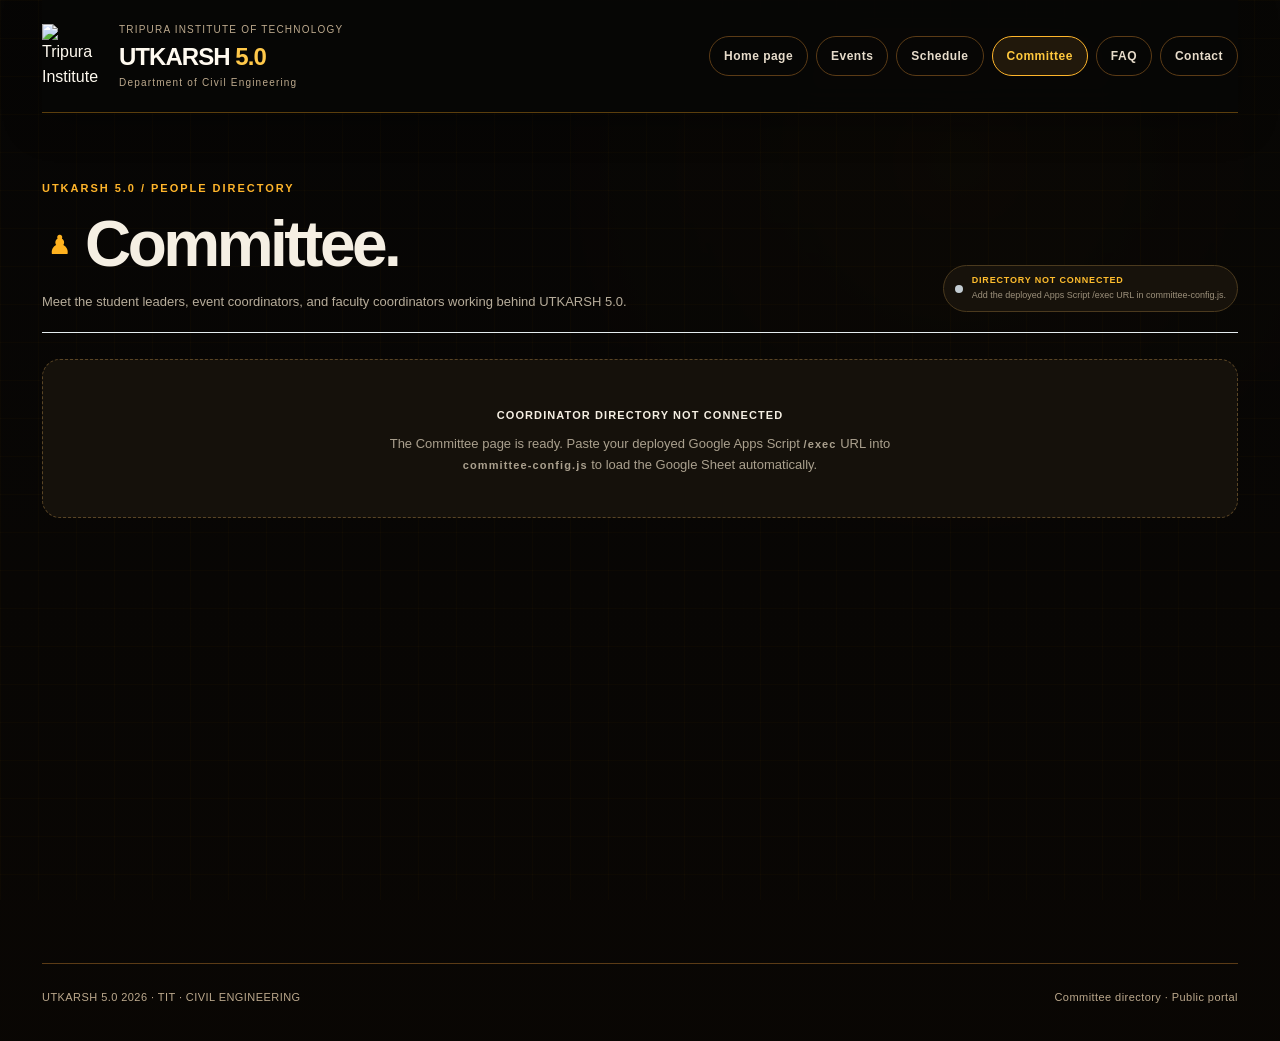
==== committee.html @ 09a695eb "Add files via upload" ====
<!doctype html>
<html lang="en">
<head>
  <meta charset="utf-8">
  <meta name="viewport" content="width=device-width, initial-scale=1">
  <title>Committee | UTKARSH 5.0 2026</title>
  <meta name="description" content="UTKARSH 5.0 Civil Engineering committee directory at Tripura Institute of Technology.">
  <link rel="stylesheet" href="styles.css">
</head>
<body>
  <div class="site-shell">
    <header class="topbar">
      <a class="brand" href="index.html#home" aria-label="Utkarsh home">
        <img src="assets/tit-logo.png" alt="Tripura Institute of Technology logo">
        <span><small>TRIPURA INSTITUTE OF TECHNOLOGY</small><strong>UTKARSH <b>5.0</b></strong><em>Department of Civil Engineering</em></span>
      </a>
      <button class="menu-toggle" aria-expanded="false" aria-controls="main-nav">Menu ☰</button>
      <nav id="main-nav" class="nav" aria-label="Main navigation">
        <a href="index.html#home">Home page</a><a href="index.html#events">Events</a><a href="index.html#schedule">Schedule</a><a href="committee.html" aria-current="page">Committee</a><a href="index.html#faq">FAQ</a><a href="index.html#contact">Contact</a>
      </nav>
    </header>
    <main>
      <section class="committee-page committee-standalone-page">
  <div class="committee-wrap">
    <div class="committee-intro-row">
      <div>
        <p class="eyebrow">UTKARSH 5.0 / PEOPLE DIRECTORY</p>
        <h1 class="committee-main-title"><span class="committee-title-icon" aria-hidden="true">♟</span> Committee.</h1>
        <p class="committee-subtitle">Meet the student leaders, event coordinators, and faculty coordinators working behind UTKARSH 5.0.</p>
      </div>
      <div class="committee-live" aria-live="polite">
        <span class="directory-status-dot" id="committeeStatusDot"></span>
        <div><strong id="committeeStatus">DIRECTORY READY</strong><small id="committeeUpdated">Waiting for coordinator data.</small></div>
      </div>
    </div>

    <div id="committeeDirectory" class="committee-directory committee-reference-directory" aria-live="polite">
      <div class="committee-loading"><span></span><strong>LOADING COORDINATORS</strong><p>The public directory will appear here after the Google Sheet connection is configured.</p></div>
    </div>

  </div>
</section>
    </main>
    <footer><span>UTKARSH 5.0 2026 · TIT · CIVIL ENGINEERING</span><span>Committee directory · Public portal</span></footer>
  </div>
  <script src="committee-config.js"></script>
  <script src="script.js"></script>
</body>
</html>
---- styles.css ----
:root{
  --bg:#07111f;--panel:#0d1b2d;--panel2:#10243a;--text:#eaf2ff;--muted:#9eb1c8;
  --line:#29415c;--blue:#55a7ff;--cyan:#71e1db;--orange:#ffb454;
}
*{box-sizing:border-box}html{scroll-behavior:smooth}body{margin:0;background:radial-gradient(circle at 80% 0%,#17314c 0,transparent 34%),var(--bg);color:var(--text);font-family:Inter,Segoe UI,Arial,sans-serif;line-height:1.55}
body:before{content:"";position:fixed;inset:0;pointer-events:none;opacity:.16;background-image:linear-gradient(#6d91b522 1px,transparent 1px),linear-gradient(90deg,#6d91b522 1px,transparent 1px);background-size:34px 34px}
a{color:inherit;text-decoration:none}.site-shell{max-width:1240px;margin:auto;padding:0 28px;position:relative}.topbar{display:flex;align-items:center;justify-content:space-between;gap:22px;padding:22px 0;border-bottom:1px solid var(--line);position:sticky;top:0;background:#07111fee;backdrop-filter:blur(16px);z-index:10}.brand{display:flex;align-items:center;gap:13px}.brand img{width:64px;height:64px;object-fit:contain}.brand small,.brand em{display:block;font-size:10px;letter-spacing:.12em;color:var(--muted);font-style:normal}.brand strong{display:block;font-size:24px;letter-spacing:-.04em}.brand strong b{color:var(--cyan)}.nav{display:flex;flex-wrap:wrap;gap:8px}.nav a,.button{border:1px solid var(--line);padding:10px 14px;border-radius:999px;font-size:12px;font-weight:800;letter-spacing:.04em}.nav a:hover,.button:hover{border-color:var(--blue);background:#17324c}.menu-toggle{display:none;background:none;color:var(--text);border:1px solid var(--line);border-radius:999px;padding:10px 13px}
.hero{padding:75px 0 38px}.section-grid{display:grid;grid-template-columns:1fr 1fr;gap:45px;align-items:center}.eyebrow{font-size:11px;letter-spacing:.18em;color:var(--cyan);font-weight:800}.hero h1{font-size:clamp(48px,7vw,92px);line-height:.94;letter-spacing:-.07em;margin:20px 0}.hero h1 span{color:var(--blue)}.lead,.section-intro{color:var(--muted);max-width:650px}.hero-actions{display:flex;flex-wrap:wrap;gap:10px;margin:28px 0}.button.primary{background:var(--blue);border-color:var(--blue);color:#06101d}.status-line{font-size:11px;letter-spacing:.1em;color:var(--muted);display:flex;gap:10px;align-items:center}.status-line i{width:8px;height:8px;border-radius:50%;background:var(--cyan);box-shadow:0 0 16px var(--cyan)}
.blueprint-card,.notice,.event-card,.schedule-grid article,.committee-grid article,.pending-box,.form-callout,.location-box,.campus-card{background:linear-gradient(145deg,#10253a,#0b1828);border:1px solid var(--line);border-radius:22px}.blueprint-card{padding:22px;background-image:linear-gradient(#29415c44 1px,transparent 1px),linear-gradient(90deg,#29415c44 1px,transparent 1px);background-size:25px 25px}.card-top,.card-bottom{display:flex;justify-content:space-between;gap:15px;font-size:10px;letter-spacing:.13em;color:var(--muted)}.card-top b{color:var(--cyan)}.drawing{fill:none;stroke:var(--blue);stroke-width:1.5;opacity:.85}.drawing-labels{fill:var(--muted);font-size:11px;letter-spacing:.04em}.card-bottom{margin-top:8px}
.metrics{display:grid;grid-template-columns:repeat(4,1fr);gap:13px;margin:15px 0 35px}.metrics article{padding:20px;border:1px solid var(--line);border-radius:18px;background:#0b1929}.metrics small,.metrics span{display:block;color:var(--muted);font-size:11px}.metrics strong{display:block;font-size:30px;letter-spacing:-.05em;margin:5px 0}.accent{color:var(--cyan)!important}.notice{padding:25px;display:flex;justify-content:space-between;gap:25px;align-items:center}.notice h2{margin:6px 0 0;font-size:25px}.notice p{color:var(--muted);max-width:470px;font-size:14px}
.content-section{padding:78px 0 10px}.content-section h2{font-size:clamp(32px,5vw,54px);letter-spacing:-.055em;line-height:1.05;margin:10px 0}.event-grid,.schedule-grid,.committee-grid{display:grid;grid-template-columns:repeat(2,1fr);gap:16px;margin-top:25px}.event-card{padding:25px;position:relative;overflow:hidden}.event-card:before{content:"";position:absolute;left:0;top:0;bottom:0;width:4px;background:var(--blue)}.event-card span,.schedule-grid span,.committee-grid span{font-size:11px;letter-spacing:.12em;color:var(--cyan)}.event-card h3{font-size:27px;margin:12px 0 8px}.event-card p,.event-card b,.schedule-grid p,.committee-grid p,.pending-box p,.form-callout p,.location-box span,.location-box p{color:var(--muted);font-size:14px}.event-card b{font-size:10px;letter-spacing:.1em;color:var(--orange)}
.schedule-grid{grid-template-columns:repeat(4,1fr)}.schedule-grid article,.committee-grid article{padding:22px}.schedule-grid strong{display:block;font-size:55px;line-height:1;margin:18px 0 5px;color:var(--blue)}.schedule-grid h3{margin:0}.pending-box{padding:35px;margin-top:25px}.pending-symbol{font-size:50px;color:var(--cyan)}.pending-box h3{font-size:26px;margin:8px 0}.committee-grid{grid-template-columns:repeat(3,1fr)}.committee-grid h3{font-size:21px;margin:12px 0 0}.form-callout{padding:25px;margin-top:18px}.form-callout h3{font-size:24px;margin:0 0 8px}.campus-card{padding:18px;margin-top:25px}.campus-card svg{width:100%;height:auto}.location-box{padding:22px;margin-top:16px}.location-box strong,.location-box span{display:block}.location-box strong{font-size:20px}.location-box p{margin-bottom:0}
footer{border-top:1px solid var(--line);margin-top:70px;padding:25px 0 35px;display:flex;justify-content:space-between;gap:20px;flex-wrap:wrap;color:var(--muted);font-size:11px;letter-spacing:.04em}
@media(max-width:900px){.section-grid{grid-template-columns:1fr}.hero{padding-top:45px}.metrics{grid-template-columns:repeat(2,1fr)}.schedule-grid{grid-template-columns:repeat(2,1fr)}.nav{display:none}.nav.open{display:flex;position:absolute;left:0;right:0;top:100%;padding:14px;background:#07111ff7;border-bottom:1px solid var(--line)}.menu-toggle{display:block}}
@media(max-width:600px){.site-shell{padding:0 16px}.brand img{width:48px;height:48px}.brand strong{font-size:20px}.brand small{font-size:8px}.brand em{font-size:9px}.hero h1{font-size:53px}.metrics,.event-grid,.schedule-grid,.committee-grid{grid-template-columns:1fr}.notice{display:block}.notice p{margin-bottom:0}.blueprint-card{padding:14px}.content-section{padding-top:55px}}

/* =========================================================
   HOMEPAGE / BUILDING ASSEMBLY HERO
   Parts enter from opposite sides, snap into a building,
   then hold as a clean architectural elevation.
   ========================================================= */
.build-frame{position:relative;padding:22px;border:1px solid var(--line);border-radius:22px;overflow:hidden;background:linear-gradient(145deg,#10253a,#091827);box-shadow:0 22px 70px #0006}
.build-frame:after{content:"";position:absolute;inset:0;pointer-events:none;background:linear-gradient(120deg,transparent 35%,#71e1db0c 48%,transparent 61%);transform:translateX(-100%);animation:scan 7s ease-in-out infinite 1.5s}
.build-frame-head,.build-frame-foot{position:relative;z-index:3;display:flex;justify-content:space-between;gap:15px;font-size:10px;letter-spacing:.13em;color:var(--muted)}
.build-frame-head b{color:var(--cyan)}
.build-frame-foot{margin-top:8px}.assembly-status{color:var(--cyan);animation:statusPulse 2.4s ease-in-out infinite}
.assembly-stage{position:relative;height:330px;margin:10px 0 0;overflow:hidden;border:1px solid #29415c99;border-radius:14px;background:radial-gradient(circle at 50% 65%,#17344d 0,transparent 48%),#081522}
.assembly-grid{position:absolute;inset:0;opacity:.34;background-image:linear-gradient(#5d789222 1px,transparent 1px),linear-gradient(90deg,#5d789222 1px,transparent 1px);background-size:24px 24px;mask-image:linear-gradient(to bottom,#000,transparent 94%)}
.assembly-stage:before{content:"";position:absolute;left:7%;right:7%;bottom:38px;height:1px;background:linear-gradient(90deg,transparent,#55a7ff99,transparent);box-shadow:0 0 16px #55a7ff55}
.assembly-label{position:absolute;top:15px;font-size:9px;letter-spacing:.16em;color:#7d94ac;z-index:2}.label-left{left:15px}.label-right{right:15px}
.piece{position:absolute;z-index:4;border:1px solid #55a7ffcc;background:linear-gradient(145deg,#173752,#0b1c2d);box-shadow:inset 0 0 22px #55a7ff0d,0 0 18px #55a7ff12;color:#8eabc5;font-size:7px;letter-spacing:.12em;display:flex;align-items:center;justify-content:center;opacity:0;filter:blur(1px);will-change:transform,opacity}
.piece span{opacity:.72}.piece-foundation{left:17%;bottom:37px;width:66%;height:34px;border-radius:5px 5px 2px 2px;animation:foundationIn 7s cubic-bezier(.2,.85,.25,1) infinite}
.piece-left-wall{left:22%;bottom:71px;width:26%;height:137px;border-radius:4px 0 0 2px;animation:leftIn 7s cubic-bezier(.2,.85,.25,1) infinite .25s}
.piece-right-wall{right:22%;bottom:71px;width:26%;height:137px;border-radius:0 4px 2px 0;animation:rightIn 7s cubic-bezier(.2,.85,.25,1) infinite .45s}
.piece-floor{left:21%;bottom:203px;width:58%;height:22px;border-radius:4px;animation:floorIn 7s cubic-bezier(.2,.85,.25,1) infinite .7s}
.piece-roof{left:25%;bottom:225px;width:50%;height:64px;clip-path:polygon(50% 0,100% 62%,100% 100%,0 100%,0 62%);animation:roofIn 7s cubic-bezier(.2,.85,.25,1) infinite .95s}
.piece-window{width:32px;height:42px;border-radius:2px;background:linear-gradient(135deg,#71e1db44,#55a7ff12);border-color:#71e1db88;box-shadow:0 0 13px #71e1db16;animation:detailIn 7s cubic-bezier(.2,.85,.25,1) infinite 1.15s}
.w1{left:29%;bottom:101px}.w2{left:41%;bottom:101px}.w3{right:41%;bottom:101px;animation-delay:1.3s}.w4{right:29%;bottom:101px;animation-delay:1.45s}
.piece-column{width:9px;height:126px;border:0;border-radius:2px;background:#55a7ffb5;box-shadow:0 0 12px #55a7ff55;animation:columnIn 7s cubic-bezier(.2,.85,.25,1) infinite 1.15s}
.c1{left:27%;bottom:72px}.c2{left:47%;bottom:72px;animation-delay:1.25s}.c3{right:47%;bottom:72px;animation-delay:1.35s}.c4{right:27%;bottom:72px;animation-delay:1.45s}
.completion-mark{position:absolute;right:15px;bottom:15px;width:25px;height:25px;border:1px solid #71e1db88;border-radius:50%;display:grid;place-items:center;color:var(--cyan);font-size:13px;opacity:0;animation:complete 7s ease-in-out infinite 2.1s}

@keyframes foundationIn{0%,6%{opacity:0;transform:translateX(-130%) scale(.96)}15%,82%{opacity:1;transform:translateX(0) scale(1);filter:blur(0)}90%,100%{opacity:0;transform:translateX(-130%) scale(.96)}}
@keyframes leftIn{0%,10%{opacity:0;transform:translateX(-160%) rotate(-4deg)}20%,82%{opacity:1;transform:translateX(0) rotate(0);filter:blur(0)}90%,100%{opacity:0;transform:translateX(-160%) rotate(-4deg)}}
@keyframes rightIn{0%,14%{opacity:0;transform:translateX(160%) rotate(4deg)}24%,82%{opacity:1;transform:translateX(0) rotate(0);filter:blur(0)}90%,100%{opacity:0;transform:translateX(160%) rotate(4deg)}}
@keyframes floorIn{0%,18%{opacity:0;transform:translateY(-150%) scale(.95)}28%,82%{opacity:1;transform:translateY(0) scale(1);filter:blur(0)}90%,100%{opacity:0;transform:translateY(-150%) scale(.95)}}
@keyframes roofIn{0%,22%{opacity:0;transform:translateY(-180%) scale(.82)}33%,82%{opacity:1;transform:translateY(0) scale(1);filter:blur(0)}90%,100%{opacity:0;transform:translateY(-180%) scale(.82)}}
@keyframes detailIn{0%,27%{opacity:0;transform:scale(.15) rotate(12deg)}38%,82%{opacity:1;transform:scale(1) rotate(0);filter:blur(0)}90%,100%{opacity:0;transform:scale(.15) rotate(12deg)}}
@keyframes columnIn{0%,27%{opacity:0;transform:translateY(100px)}38%,82%{opacity:.9;transform:translateY(0)}90%,100%{opacity:0;transform:translateY(100px)}}
@keyframes complete{0%,42%{opacity:0;transform:scale(.5)}48%,79%{opacity:1;transform:scale(1)}86%,100%{opacity:0;transform:scale(.5)}}
@keyframes scan{0%,15%{transform:translateX(-100%)}45%,100%{transform:translateX(100%)}}
@keyframes statusPulse{0%,100%{opacity:.55}50%{opacity:1}}
@media(prefers-reduced-motion:reduce){.piece,.completion-mark,.build-frame:after,.assembly-status{animation:none!important}.piece{opacity:1;filter:none;transform:none}.completion-mark{opacity:1}.assembly-status{opacity:1}}
@media(max-width:600px){.build-frame{padding:14px}.assembly-stage{height:285px}.piece-foundation{left:9%;width:82%}.piece-left-wall{left:13%;width:35%}.piece-right-wall{right:13%;width:35%}.piece-floor{left:12%;width:76%}.piece-roof{left:17%;width:66%}.piece-window{width:24px;height:34px}.w1{left:20%}.w2{left:38%}.w3{right:38%}.w4{right:20%}.c1{left:18%}.c2{left:46%}.c3{right:46%}.c4{right:18%}}

/* =========================================================
   EVENT RULEBOOK + REGISTRATION
   ========================================================= */
.event-card-enhanced{display:flex;flex-direction:column}.event-card-enhanced .event-actions{margin-top:auto;padding-top:20px;display:flex;gap:9px;flex-wrap:wrap}.event-actions .button{font-size:11px;padding:10px 13px}.rule-btn{cursor:pointer;font:inherit}.rulebook-head{display:flex;justify-content:space-between;gap:20px;align-items:flex-start;flex-wrap:wrap;border-bottom:1px solid var(--line);padding-bottom:18px;margin-bottom:20px}.rulebook-head h3{font-size:30px;margin:5px 0}.draft-badge{font-size:9px;letter-spacing:.12em;color:var(--orange);border:1px solid #f0a45b66;padding:8px 10px;border-radius:999px}.rulebook-section{margin:22px 0}.rulebook-section h4{margin:0 0 9px;font-size:15px;color:#dcecff}.rulebook-section p,.rulebook-section li{color:var(--muted);font-size:13px;line-height:1.65}.rulebook-section ul{margin:8px 0;padding-left:20px}.rulebook-meta{display:grid;grid-template-columns:repeat(3,1fr);gap:10px}.rulebook-meta div{border:1px solid var(--line);border-radius:12px;padding:12px}.rulebook-meta small{display:block;color:var(--muted);font-size:9px;letter-spacing:.1em}.rulebook-meta strong{display:block;margin-top:5px;font-size:13px}


/* =========================================================
   PUBLIC RULEBOOK MODAL
   ========================================================= */
body.modal-open{overflow:hidden}
.rulebook-modal{position:fixed;inset:0;z-index:1000;display:grid;place-items:center;padding:22px;opacity:0;transition:opacity .18s ease}
.rulebook-modal[hidden]{display:none}
.rulebook-modal.is-open{opacity:1}
.rulebook-backdrop{position:absolute;inset:0;background:rgba(2,8,15,.82);backdrop-filter:blur(8px)}
.rulebook-dialog{position:relative;z-index:2;width:min(900px,100%);max-height:min(88vh,900px);overflow:auto;background:linear-gradient(145deg,#10253a,#081522);border:1px solid #55a7ff66;border-radius:24px;box-shadow:0 30px 100px #000b;padding:30px;transform:translateY(14px) scale(.985);transition:transform .18s ease}
.rulebook-modal.is-open .rulebook-dialog{transform:none}
.rulebook-close{position:sticky;float:right;top:0;margin:-10px -8px 0 10px;width:40px;height:40px;border:1px solid #ffffff20;border-radius:50%;background:#0b1b2b;color:#dcecff;font-size:26px;line-height:1;cursor:pointer;z-index:4}
.rulebook-close:hover{border-color:#71e1db88;color:#71e1db}
.rulebook-dialog .rulebook-head{padding-right:45px}
.rulebook-dialog .rulebook-head h3{font-size:32px;margin:7px 0 4px}
.rulebook-subtitle{color:var(--muted);font-size:12px;margin:0}
.rulebook-dialog .rulebook-section{margin:23px 0}
.rulebook-dialog .rulebook-section h4{margin:0 0 9px;font-size:15px;color:#dcecff}
.rulebook-dialog .rulebook-section p,.rulebook-dialog .rulebook-section li{color:var(--muted);font-size:13px;line-height:1.7}
.rulebook-dialog .rulebook-section ul{margin:8px 0;padding-left:21px}
.rulebook-footer-note{margin-top:26px;padding:16px 18px;border:1px dashed #55a7ff55;border-radius:14px;color:var(--muted);font-size:12px;line-height:1.6}
.rulebook-footer-note strong{color:#dcecff}

.rulebook-modal-actions{display:grid;grid-template-columns:1fr 1fr auto;gap:10px;margin-top:22px;padding-top:20px;border-top:1px solid var(--line);align-items:stretch}.rulebook-modal-actions .button{justify-content:center;text-align:center;cursor:pointer}.modal-register-btn{min-width:0}.modal-close-btn{min-width:92px}.modal-poster-btn{background:#0b1b2b}
@media(max-width:600px){.rulebook-modal-actions{grid-template-columns:1fr}.rulebook-modal-actions .button{width:100%}.modal-close-btn{min-width:0}}
@media(max-width:600px){.rulebook-modal{padding:10px}.rulebook-dialog{max-height:94vh;padding:21px;border-radius:18px}.rulebook-dialog .rulebook-head h3{font-size:24px}.rulebook-dialog .rulebook-section p,.rulebook-dialog .rulebook-section li{font-size:12px}}

/* V11 typography: all headings are bold and uppercase */
h1, h2, h3, h4, h5, h6 { text-transform: uppercase; font-weight: 800; }


/* V13 EVENT RULEBOOK TAB */
.nav a[href="#events"]{font-weight:800;letter-spacing:.05em}
.event-rule-card{position:relative;overflow:hidden}

.event-rule-card h3{padding-right:135px}
.rulebook-subtitle{text-transform:uppercase;letter-spacing:.04em}
.rulebook-dialog .rulebook-meta strong,.rulebook-dialog .rulebook-section h4,.rulebook-dialog .rulebook-head h3{text-transform:uppercase;font-weight:800}
@media(max-width:600px){.event-rule-card:before{position:static;display:inline-block;margin-bottom:12px}.event-rule-card h3{padding-right:0}}


/* =========================================================
   COMMITTEE — PROFILE CARD DIRECTORY
   Reference-inspired: clean white cards, circular portraits,
   green accents, role pills and compact social/contact actions.
   ========================================================= */
.committee-page{
  --committee-green:#00a878;
  --committee-green-dark:#007f61;
  --committee-ink:#071f33;
  --committee-muted:#63758b;
  --committee-line:#dfe7ee;
  background:#fff;
  color:var(--committee-ink);
  border-top:1px solid #edf2f4;
}
.committee-wrap{
  width:min(1540px,calc(100% - 56px));
  margin:0 auto;
  padding:54px 0 70px;
}
.committee-intro-row{
  display:flex;
  align-items:flex-end;
  justify-content:space-between;
  gap:24px;
  padding-bottom:20px;
  border-bottom:1px solid #e5ecef;
  margin-bottom:26px;
}
.committee-main-title{
  margin:0!important;
  display:flex;
  align-items:center;
  gap:13px;
  color:#075445!important;
  font-size:27px!important;
  line-height:1.15;
  letter-spacing:-.025em;
  text-transform:none!important;
  font-weight:800!important;
}
.committee-title-icon{
  width:30px;
  height:30px;
  display:grid;
  place-items:center;
  color:var(--committee-green);
  font-size:25px;
  line-height:1;
}
.committee-subtitle{
  margin:8px 0 0;
  color:var(--committee-muted);
  font-size:13px;
  line-height:1.55;
}
.committee-live{
  display:flex;
  align-items:center;
  gap:9px;
  flex:0 0 auto;
  padding:8px 11px;
  border:1px solid #dce7e5;
  border-radius:999px;
  background:#fbfefd;
}
.committee-live>div{display:grid;gap:1px}
.committee-live strong{font-size:9px;letter-spacing:.09em;color:#1c4f45}
.committee-live small{color:#7b8b9a;font-size:9px}
.directory-status-dot{
  width:8px;height:8px;border-radius:50%;
  background:#c3ccd2;
}
.directory-status-dot.ready{background:var(--committee-green);box-shadow:0 0 0 4px #00a87818}
.committee-directory{display:grid;gap:42px}
.committee-group{position:relative}
.committee-group-title{
  display:flex;
  align-items:center;
  gap:9px;
  margin:0 0 18px;
  color:#075445;
}
.committee-group-title .group-icon{
  width:25px;height:25px;
  display:grid;place-items:center;
  color:var(--committee-green);
  font-size:19px;
}
.committee-group-title span:last-child{
  font-size:21px;
  font-weight:800;
  letter-spacing:-.015em;
  text-transform:none!important;
}
.committee-group-title:after{
  content:"";
  height:1px;
  flex:1;
  margin-left:7px;
  background:#e6edef;
}
.committee-group-grid{
  display:grid;
  grid-template-columns:repeat(4,minmax(0,1fr));
  gap:28px;
}
.committee-group.event-coordinators .committee-group-grid{
  grid-template-columns:repeat(4,minmax(0,1fr));
}
.coordinator-card{
  position:relative;
  min-width:0;
  min-height:420px;
  display:flex;
  flex-direction:column;
  align-items:center;
  text-align:center;
  padding:38px 25px 24px;
  background:#fff;
  border:1px solid var(--committee-line);
  border-radius:21px;
  box-shadow:0 8px 24px rgba(30,64,83,.035);
  overflow:hidden;
  transition:transform .2s ease,box-shadow .2s ease,border-color .2s ease;
}
.coordinator-card:before{
  content:"";
  position:absolute;
  top:0;left:0;right:0;
  height:4px;
  background:transparent;
  transition:background .2s ease;
}
.coordinator-card:hover{
  transform:translateY(-4px);
  border-color:#a9e9d7;
  box-shadow:0 16px 34px rgba(0,127,97,.11);
}
.coordinator-card:hover:before{background:var(--committee-green)}
.coordinator-photo{
  width:142px;height:142px;
  flex:0 0 142px;
  margin:0 auto 20px;
  border-radius:50%;
  object-fit:cover;
  display:block;
  border:5px solid #fff;
  outline:1px solid #dce5e9;
  background:#edf2f4;
  box-shadow:0 10px 28px rgba(38,80,99,.12);
}
.coordinator-photo.placeholder{
  display:grid;
  place-items:center;
  color:#286d5e;
  font-size:34px;
  font-weight:850;
  background:#eff9f6;
}
.coordinator-card h4{
  margin:0 0 9px;
  color:#071f33;
  font-size:20px;
  line-height:1.2;
  letter-spacing:-.025em;
  text-transform:none!important;
  font-weight:800!important;
}
.coordinator-card .coord-role{
  display:inline-flex;
  align-items:center;
  justify-content:center;
  max-width:100%;
  min-height:31px;
  padding:6px 13px;
  border:1px solid #9debd4;
  border-radius:999px;
  background:#effcf8;
  color:#008b6b;
  font-size:11px;
  font-weight:800;
  line-height:1.2;
  text-transform:none!important;
}
.coordinator-card p{
  width:100%;
  margin:13px 0 0;
  color:#6a7c91;
  font-size:13px;
  line-height:1.5;
  min-height:39px;
}
.coordinator-card p strong{color:#31566b}
.coordinator-links{
  display:flex;
  justify-content:center;
  align-items:center;
  gap:9px;
  margin-top:auto;
  padding-top:18px;
}
.coordinator-links a{
  width:40px;height:40px;
  display:grid;
  place-items:center;
  padding:0;
  border:1px solid #dce5ec;
  border-radius:50%;
  background:#f9fbfc;
  color:#587087;
  text-decoration:none;
  transition:background .18s ease,color .18s ease,border-color .18s ease,transform .18s ease;
}
.coordinator-links a:hover{
  background:#effcf8;
  color:var(--committee-green-dark);
  border-color:#a9e9d7;
  transform:translateY(-2px);
}
.coordinator-links svg{width:18px;height:18px;display:block}
.coordinator-links a[href^="mailto:"] svg{width:17px}
.committee-group.event-coordinators .coordinator-card{
  min-height:250px;
  padding:25px 18px 19px;
}
.committee-group.event-coordinators .coordinator-photo{width:92px;height:92px;flex-basis:92px;margin-bottom:13px}
.committee-group.event-coordinators .coordinator-card h4{font-size:16px}
.committee-group.event-coordinators .coordinator-card .coord-role{font-size:9px;min-height:26px;padding:5px 9px}
.committee-group.event-coordinators .coordinator-card p{font-size:11px;min-height:34px;margin-top:9px}
.committee-loading,.committee-empty{
  padding:42px 24px;
  border:1px dashed #cbd9df;
  border-radius:18px;
  background:#fff;
  text-align:center;
  color:var(--committee-ink);
}
.committee-loading span{
  display:block;width:30px;height:30px;
  margin:0 auto 12px;
  border:2px solid #d9e3e8;
  border-top-color:var(--committee-green);
  border-radius:50%;
  animation:committee-spin .8s linear infinite;
}
.committee-loading strong,.committee-empty strong{font-size:11px;letter-spacing:.1em}
.committee-loading p,.committee-empty p{color:var(--committee-muted);font-size:13px;margin:7px auto 0;max-width:560px;line-height:1.6}
.committee-management{
  display:flex;
  justify-content:space-between;
  align-items:center;
  gap:30px;
  margin-top:44px;
  padding:24px 27px;
  border:1px solid #dfe7eb;
  border-radius:18px;
  background:#fbfcfc;
}
.committee-management-copy{max-width:620px}
.committee-management-copy h3{margin:6px 0 5px;color:#162c3d;font-size:22px;letter-spacing:-.02em;text-transform:none!important}
.committee-management-copy p{margin:0;color:#5c7080;font-size:12px;line-height:1.6}
.committee-management-actions{display:flex;justify-content:flex-end;gap:10px;flex-wrap:wrap}
.committee-action{
  display:inline-flex;align-items:center;justify-content:center;gap:8px;
  min-height:42px;padding:0 17px;
  border:1px solid #aebfc8;border-radius:999px;background:#fff;color:#254b60;
  text-decoration:none;font-size:10px;font-weight:850;letter-spacing:.05em;white-space:nowrap;
  transition:transform .18s ease,box-shadow .18s ease,border-color .18s ease;
}
.committee-action:hover{transform:translateY(-2px);box-shadow:0 8px 18px rgba(32,63,78,.12)}
.committee-action.primary{border-color:var(--committee-green-dark);background:var(--committee-green-dark);color:#fff}
.committee-action span{font-size:16px;line-height:1}
@keyframes committee-spin{to{transform:rotate(360deg)}}

@media(max-width:1100px){
  .committee-group-grid,.committee-group.event-coordinators .committee-group-grid{grid-template-columns:repeat(2,minmax(0,1fr));gap:20px}
}
@media(max-width:720px){
  .committee-wrap{width:min(100% - 30px,1540px);padding:40px 0 50px}
  .committee-intro-row{display:block;margin-bottom:22px}
  .committee-main-title{font-size:22px!important}
  .committee-subtitle{font-size:12px}
  .committee-live{display:inline-flex;margin-top:15px}
  .committee-group-grid,.committee-group.event-coordinators .committee-group-grid{grid-template-columns:1fr;gap:16px}
  .coordinator-card{min-height:0;padding:30px 20px 22px}
  .coordinator-photo{width:124px;height:124px;flex-basis:124px}
  .coordinator-card h4{font-size:18px}
  .committee-group-title span:last-child{font-size:18px}
  .committee-management{align-items:flex-start;flex-direction:column;margin-top:30px;padding:20px}
  .committee-management-actions{width:100%;display:grid}
  .committee-action{width:100%}
}

/* =========================================================
   COMMITTEE CARD FIX — responsive count-aware layout
   One profile is centered; multiple profiles form an aligned grid.
   ========================================================= */
.committee-group-grid{
  grid-template-columns:repeat(auto-fit,minmax(260px,1fr));
  align-items:stretch;
}
.committee-group-grid.single-card{
  grid-template-columns:minmax(320px,430px);
  justify-content:center;
}
.committee-group-grid.multi-card{
  grid-template-columns:repeat(auto-fit,minmax(260px,1fr));
}
.coordinator-photo-wrap{
  width:142px;
  height:142px;
  flex:0 0 142px;
  margin:0 auto 20px;
  position:relative;
}
.coordinator-photo-wrap .coordinator-photo{
  position:absolute;
  inset:0;
  margin:0;
}
.coordinator-photo-wrap .placeholder{
  display:grid;
  place-items:center;
}
.committee-group.event-coordinators .coordinator-card,
.committee-group.event-coordinators .coordinator-photo-wrap{
  min-height:0;
}
.committee-group.event-coordinators .coordinator-card{
  padding:38px 25px 24px;
  min-height:420px;
}
.committee-group.event-coordinators .coordinator-photo-wrap{
  width:142px;
  height:142px;
  flex-basis:142px;
  margin-bottom:20px;
}
.committee-group.event-coordinators .coordinator-card h4{font-size:20px}
.committee-group.event-coordinators .coordinator-card .coord-role{font-size:11px;min-height:31px;padding:6px 13px}
.committee-group.event-coordinators .coordinator-card p{font-size:13px;min-height:39px;margin-top:13px}

@media(max-width:1100px){
  .committee-group-grid.multi-card{grid-template-columns:repeat(2,minmax(0,1fr));}
}
@media(max-width:720px){
  .committee-group-grid.single-card{grid-template-columns:minmax(0,1fr);}
  .committee-group-grid.multi-card{grid-template-columns:1fr;}
  .coordinator-photo-wrap,
  .committee-group.event-coordinators .coordinator-photo-wrap{
    width:124px;height:124px;flex-basis:124px;
  }
}

/* =========================================================
   COMMITTEE REFERENCE FIX — photos, academic details, links
   ========================================================= */
.committee-group-grid.single-card{
  grid-template-columns:minmax(320px,430px)!important;
  justify-content:center!important;
}
.committee-group-grid.multi-card{
  grid-template-columns:repeat(4,minmax(0,1fr))!important;
  justify-content:stretch!important;
}
.coordinator-card{
  min-height:445px;
}
.coordinator-photo-wrap{
  width:142px!important;
  height:142px!important;
  flex:0 0 142px!important;
}
.coordinator-photo-wrap .coordinator-photo{
  width:142px!important;
  height:142px!important;
  object-fit:cover!important;
  border-radius:50%!important;
}
.coordinator-details{
  width:100%;
  min-height:44px!important;
  margin:13px 0 0!important;
  color:#63758b!important;
  font-size:13px!important;
  line-height:1.5!important;
}
.coordinator-event{
  display:block;
  margin-top:5px;
  color:#7b8b9a;
  font-size:11px;
  line-height:1.35;
}
.coordinator-links{
  flex-wrap:wrap;
}
@media(max-width:1100px){
  .committee-group-grid.multi-card{grid-template-columns:repeat(2,minmax(0,1fr))!important;}
}
@media(max-width:720px){
  .committee-group-grid.single-card,
  .committee-group-grid.multi-card{grid-template-columns:1fr!important;}
  .coordinator-card{min-height:0;}
}

/* =========================================================
   V23 REALISTIC BUILDING ASSEMBLY HERO
   ========================================================= */
.realistic-build{padding:18px;background:linear-gradient(145deg,#0b1b2a,#07121e);box-shadow:0 24px 75px #0007}
.realistic-stage{position:relative;height:380px;margin:10px 0 0;overflow:hidden;border:1px solid #ffffff18;border-radius:16px;background:#081522}
.realistic-stage img{width:100%;height:100%;display:block;object-fit:cover;object-position:68% 58%;transform:scale(1.025);filter:saturate(.92) contrast(1.04)}
.realistic-vignette{position:absolute;inset:0;background:linear-gradient(90deg,rgba(3,12,20,.52),transparent 48%,rgba(3,12,20,.16)),linear-gradient(0deg,rgba(3,12,20,.48),transparent 38%);pointer-events:none}
.assembly-scan{position:absolute;top:0;bottom:0;width:2px;background:linear-gradient(transparent,#71e1dbcc,transparent);box-shadow:0 0 18px #71e1db88;animation:modelScan 5.8s ease-in-out infinite;opacity:.7}
.model-tag{position:absolute;padding:6px 9px;border:1px solid #71e1db99;border-radius:999px;background:#06121ddd;color:#dffefa;font-size:8px;font-weight:800;letter-spacing:.11em;backdrop-filter:blur(5px);box-shadow:0 6px 18px #0005}
.model-tag:after{content:"";position:absolute;width:24px;height:1px;background:#71e1db99;top:50%}
.tag-foundation{left:7%;bottom:15%}.tag-foundation:after{left:100%;transform:rotate(-18deg);transform-origin:left}
.tag-frame{left:10%;top:43%}.tag-frame:after{left:100%;transform:rotate(7deg);transform-origin:left}
.tag-slab{right:12%;top:31%}.tag-slab:after{right:100%;transform:rotate(10deg);transform-origin:right}
.tag-crane{right:6%;top:12%}.tag-crane:after{right:100%;transform:rotate(-8deg);transform-origin:right}
.assembly-progress{position:absolute;left:14px;right:14px;bottom:13px;display:flex;align-items:center;gap:10px;padding:8px 10px;border:1px solid #ffffff1c;border-radius:10px;background:#06121dcc;color:#b8cada;backdrop-filter:blur(7px);font-size:8px;letter-spacing:.1em}
.assembly-progress span{width:62px;height:3px;border-radius:99px;background:linear-gradient(90deg,#71e1db 72%,#ffffff22 72%);box-shadow:0 0 10px #71e1db66}.assembly-progress b{color:#71e1db}.assembly-progress em{font-style:normal;color:#8da4b8;margin-left:auto}
@keyframes modelScan{0%,12%{left:-2%}48%{left:102%}78%,100%{left:-2%}}
@media(max-width:900px){.realistic-stage{height:330px}}
@media(max-width:600px){.realistic-build{padding:12px}.realistic-stage{height:285px}.model-tag{font-size:7px;padding:5px 7px}.assembly-progress em{display:none}.assembly-progress span{width:45px}}

/* =========================================================
   V24 CINEMATIC BUILDING ASSEMBLY MOTION
   ========================================================= */
.hero{position:relative;isolation:isolate}
.hero:before{content:"";position:absolute;inset:-30px -6vw -20px;background:linear-gradient(90deg,#06121eef 0%,#06121dcc 29%,#06121d66 55%,#06121d22 100%),url("assets/building-assembly-hero.jpg") center right/cover no-repeat;opacity:.24;z-index:-2;filter:saturate(.9) contrast(1.08)}
.hero:after{content:"";position:absolute;inset:0;background:radial-gradient(circle at 72% 48%,#22e6b21c,transparent 30%),linear-gradient(180deg,transparent 65%,#06121d55);z-index:-1;pointer-events:none}
.assembly-motion-stage{background:#06121d}
.assembly-hud-grid{position:absolute;inset:0;opacity:.28;background-image:linear-gradient(#70e7d722 1px,transparent 1px),linear-gradient(90deg,#70e7d722 1px,transparent 1px);background-size:28px 28px;mask-image:linear-gradient(to bottom,#000,transparent 90%);pointer-events:none;animation:hudDrift 9s linear infinite}
.assembly-stage-badge{position:absolute;top:13px;left:13px;padding:6px 9px;border:1px solid #70e7d788;border-radius:6px;background:#031019c9;color:#b9fff0;font-size:8px;font-weight:900;letter-spacing:.14em;backdrop-filter:blur(5px);z-index:4}
.assembly-floor-glow{position:absolute;left:31%;width:43%;height:3px;border-radius:99px;background:#65ffe2;box-shadow:0 0 14px #65ffe2,0 0 35px #65ffe277;opacity:0;z-index:3;animation:floorAssemble 8s ease-in-out infinite}
.floor-1{bottom:23%;animation-delay:0s}.floor-2{bottom:36%;animation-delay:1.7s}.floor-3{bottom:49%;animation-delay:3.4s}.floor-4{bottom:62%;animation-delay:5.1s}
.assembly-slab-motion{position:absolute;left:55%;top:18%;width:96px;height:10px;border:1px solid #71e1dbcc;background:#75e6db55;box-shadow:0 0 20px #71e1db88;transform:translateY(-8px) rotate(-1deg);z-index:5;animation:slabLift 8s cubic-bezier(.45,.05,.55,.95) infinite}
.assembly-slab-motion:after{content:"";position:absolute;inset:-6px;box-shadow:inset 0 0 0 1px #ffffff33;transform:skewX(-12deg)}
.assembly-slab-motion span{position:absolute;width:1px;height:130px;left:50%;top:-130px;background:linear-gradient(#ffd66a,#71e1db99);box-shadow:0 0 8px #71e1db66}
.assembly-slab-motion b{position:absolute;top:14px;left:50%;transform:translateX(-50%);font-size:7px;letter-spacing:.1em;color:#dffff8;background:#06121ddd;padding:3px 5px;border-radius:3px}
.assembly-cable-motion{position:absolute;right:18%;top:10%;width:1px;height:145px;background:linear-gradient(#ffd66a,#71e1db);transform-origin:top;animation:cableSway 3.8s ease-in-out infinite;z-index:4;box-shadow:0 0 7px #71e1db66}
.assembly-cable-motion:after{content:"";position:absolute;bottom:-4px;left:-5px;width:11px;height:8px;border:1px solid #ffd66a;border-top:0;transform:rotate(45deg)}
@keyframes floorAssemble{0%,8%{opacity:0;transform:scaleX(.1)}18%,55%{opacity:1;transform:scaleX(1)}70%,100%{opacity:0;transform:scaleX(1.03)}}
@keyframes slabLift{0%,12%{transform:translateY(-30px) translateX(22px);opacity:.1}28%{opacity:1}58%{transform:translateY(115px) translateX(0);opacity:1}70%{transform:translateY(115px);opacity:.9}78%,100%{transform:translateY(-30px) translateX(22px);opacity:0}}
@keyframes cableSway{0%,100%{transform:rotate(-2deg)}50%{transform:rotate(3deg)}}
@keyframes hudDrift{from{background-position:0 0,0 0}to{background-position:28px 28px,28px 28px}}
@media(prefers-reduced-motion:reduce){.assembly-floor-glow,.assembly-slab-motion,.assembly-cable-motion,.assembly-hud-grid{animation:none!important}.assembly-floor-glow{opacity:.8}.assembly-slab-motion{opacity:1;transform:none}.assembly-cable-motion{transform:none}}
@media(max-width:600px){.assembly-slab-motion{left:49%;width:70px}.assembly-cable-motion{right:14%;height:105px}.assembly-floor-glow{left:27%;width:48%}.assembly-stage-badge{font-size:7px}.hero:before{opacity:.16}}

/* =========================================================
   REFERENCE-STYLE RIGHT PAGE RAIL
   ========================================================= */
:root{--rail-green:#a6d63d;--rail-teal:#00e7b0;--rail-bg:rgba(5,13,13,.84)}
body{overflow-x:hidden}
.section-rail{position:fixed;z-index:80;right:18px;top:50%;transform:translateY(-50%);width:68px;padding:10px 8px 12px;border:1px solid rgba(166,214,61,.25);border-radius:18px;background:linear-gradient(180deg,rgba(7,17,18,.92),rgba(3,11,12,.78));box-shadow:0 18px 55px rgba(0,0,0,.42),inset 0 0 28px rgba(0,231,176,.035);backdrop-filter:blur(16px);transition:width .32s ease,border-color .25s ease}
.section-rail:hover,.section-rail:focus-within{width:238px;border-color:rgba(0,231,176,.45)}
.rail-head{height:26px;display:flex;align-items:center;gap:7px;padding:0 8px;color:#8b9a92;font:700 9px/1.1 ui-monospace,SFMono-Regular,Menlo,monospace;letter-spacing:.16em;white-space:nowrap;overflow:hidden}
.rail-pulse{width:7px;height:7px;flex:0 0 7px;border-radius:50%;background:var(--rail-green);box-shadow:0 0 11px var(--rail-green);animation:railPulse 1.8s ease-in-out infinite}
.rail-nav{display:flex;flex-direction:column;gap:4px;margin-top:5px}
.rail-item{position:relative;display:flex;align-items:center;min-height:47px;padding:6px 7px;border:1px solid transparent;border-radius:11px;color:#82908a;text-decoration:none;overflow:hidden;transition:all .25s ease}
.rail-item:hover{background:rgba(0,231,176,.065);color:#eefcf6;border-color:rgba(0,231,176,.18);transform:translateX(-2px)}
.rail-item.is-active{background:linear-gradient(90deg,rgba(166,214,61,.14),rgba(0,231,176,.055));color:#fff;border-color:rgba(166,214,61,.28);box-shadow:inset 3px 0 0 var(--rail-green)}
.rail-num{width:36px;flex:0 0 36px;text-align:center;font:800 11px/1 ui-monospace,SFMono-Regular,Menlo,monospace;color:#697771}
.rail-item.is-active .rail-num{color:var(--rail-green)}
.rail-label{min-width:0;display:flex;flex-direction:column;gap:3px;opacity:0;transform:translateX(10px);transition:opacity .22s ease,transform .28s ease}
.section-rail:hover .rail-label,.section-rail:focus-within .rail-label{opacity:1;transform:none}
.rail-label b{font:800 10px/1.05 ui-monospace,SFMono-Regular,Menlo,monospace;letter-spacing:.12em;white-space:nowrap}
.rail-label small{font:500 9px/1.1 system-ui,sans-serif;color:#70807a;white-space:nowrap}
.rail-item.is-active .rail-label small{color:#91a99e}
.rail-arrow{margin-left:auto;font-size:13px;color:var(--rail-green);opacity:0;transform:translateX(-5px);transition:opacity .2s ease,transform .2s ease}
.section-rail:hover .rail-arrow,.section-rail:focus-within .rail-arrow{opacity:.9;transform:none}
.rail-progress{height:2px;margin:8px 8px 2px;background:rgba(255,255,255,.06);border-radius:10px;overflow:hidden}
.rail-progress span{display:block;width:14%;height:100%;background:linear-gradient(90deg,var(--rail-green),var(--rail-teal));box-shadow:0 0 8px rgba(0,231,176,.6);transition:width .35s ease}
@keyframes railPulse{50%{opacity:.45;transform:scale(.75)}100%{opacity:1;transform:scale(1)}}

/* Keep the rail visually integrated with the cinematic home hero. */
.hero{position:relative}
.hero:after{content:"";position:absolute;inset:0;pointer-events:none;background:linear-gradient(90deg,transparent 72%,rgba(0,231,176,.025) 100%);z-index:0}
.hero>*{position:relative;z-index:1}

@media (max-width:900px){
  .section-rail{right:10px;top:auto;bottom:16px;transform:none;width:58px;border-radius:15px}
  .section-rail:hover,.section-rail:focus-within{width:220px}
  .rail-head{display:none}
  .rail-nav{margin-top:0}
  .rail-item{min-height:41px}
  .rail-progress{display:none}
}
@media (max-width:560px){
  .section-rail{right:8px;bottom:10px}
  .section-rail:hover,.section-rail:focus-within{width:205px}
}


/* =========================================================
   V26 — UNIFIED CIVIL ENGINEERING THEME
   One consistent background across every page section.
   Live building assembly motion removed; the construction
   visual is now a static civil-engineering backdrop.
   ========================================================= */
:root{
  --bg:#061318;
  --panel:rgba(7,24,29,.84);
  --panel-2:rgba(10,31,37,.78);
  --line:rgba(76,190,173,.22);
  --text:#eef8f5;
  --muted:#9ab2b0;
  --cyan:#35e0bf;
  --blue:#a6d63d;
  --orange:#f0b85b;
}
html,body{background:#061318!important}
body{
  background:
    linear-gradient(180deg,rgba(3,13,17,.86),rgba(3,15,19,.91)),
    url("assets/building-assembly-hero.jpg") center top/cover fixed no-repeat!important;
}
body:before{
  opacity:.12!important;
  background-image:linear-gradient(rgba(75,224,190,.18) 1px,transparent 1px),linear-gradient(90deg,rgba(75,224,190,.18) 1px,transparent 1px)!important;
  background-size:38px 38px!important;
}
body:after{
  content:"";position:fixed;inset:0;pointer-events:none;z-index:-1;
  background:radial-gradient(circle at 72% 20%,rgba(52,224,191,.12),transparent 34%),linear-gradient(180deg,rgba(2,12,15,.1),rgba(2,12,15,.35));
}
.site-shell{position:relative;z-index:1}
.topbar{background:rgba(4,16,20,.86)!important;border-bottom-color:rgba(70,202,181,.24)!important}
main>section,
.content-section,
.metrics,
.notice,
.committee-page{background:transparent!important}
.content-section,.committee-page{border-color:transparent!important}
.notice,.metrics article,.event-card,.schedule-grid article,.blueprint-card,.build-frame,.pending-box,.form-callout,.location-box,.campus-card{
  background:linear-gradient(145deg,rgba(9,29,35,.9),rgba(5,19,24,.84))!important;
  border-color:rgba(72,197,179,.24)!important;
  box-shadow:0 18px 55px rgba(0,0,0,.24),inset 0 1px 0 rgba(255,255,255,.025);
}
.hero{background:transparent!important}
.hero:before,.hero:after{display:none!important}

/* Static civil engineering hero visual */
.civil-visual{padding:18px!important;background:linear-gradient(145deg,rgba(8,27,33,.92),rgba(4,17,22,.9))!important}
.civil-visual-stage{position:relative;height:380px;margin:10px 0 0;overflow:hidden;border:1px solid rgba(69,205,184,.22);border-radius:16px;background:#07171c}
.civil-visual-stage img{width:100%;height:100%;display:block;object-fit:cover;object-position:68% 58%;filter:saturate(.88) contrast(1.06) brightness(.8)}
.civil-visual-overlay{position:absolute;inset:0;background:linear-gradient(90deg,rgba(2,13,17,.48),transparent 48%,rgba(2,13,17,.12)),linear-gradient(0deg,rgba(2,13,17,.5),transparent 45%)}
.civil-visual-grid{position:absolute;inset:0;background-image:linear-gradient(rgba(65,221,191,.12) 1px,transparent 1px),linear-gradient(90deg,rgba(65,221,191,.12) 1px,transparent 1px);background-size:28px 28px;opacity:.28;mask-image:linear-gradient(to bottom,#000,transparent 88%)}
.civil-label{position:absolute;padding:7px 10px;border:1px solid rgba(60,224,191,.65);border-radius:7px;background:rgba(3,16,20,.78);color:#c9fff4;font:800 9px/1 ui-monospace,SFMono-Regular,Menlo,monospace;letter-spacing:.1em;box-shadow:0 7px 20px rgba(0,0,0,.28)}
.label-1{left:7%;bottom:15%}.label-2{left:12%;top:42%}.label-3{right:11%;top:29%}.label-4{right:6%;top:11%}
.civil-label:after{content:"";position:absolute;width:26px;height:1px;background:rgba(60,224,191,.7);top:50%}
.label-1:after,.label-2:after{left:100%}.label-3:after,.label-4:after{right:100%}

/* Committee uses the same dark civil-engineering theme rather than a separate white page. */
.committee-page{--committee-green:#35e0bf;--committee-green-dark:#16b997;--committee-ink:#eef8f5;--committee-muted:#9ab2b0;--committee-line:rgba(72,197,179,.24);color:var(--committee-ink)!important}
.committee-main-title,.committee-subtitle,.committee-group-title,.committee-group-title span,.committee-management-copy h3{color:var(--committee-ink)!important}
.coordinator-card{background:linear-gradient(145deg,rgba(10,30,36,.94),rgba(5,19,24,.9))!important;border-color:rgba(72,197,179,.24)!important;box-shadow:0 18px 48px rgba(0,0,0,.26)!important}
.coordinator-card h4{color:#eef8f5!important}.coordinator-card p{color:#9ab2b0!important}.coordinator-card p strong{color:#c3ded8!important}
.coordinator-card .coord-role{background:rgba(53,224,191,.08)!important;color:#50e4c8!important;border-color:rgba(53,224,191,.45)!important}
.coordinator-photo{border-color:#122b31!important;outline-color:rgba(80,220,196,.25)!important;background:#10262b!important}
.coordinator-links a{background:rgba(8,27,33,.82)!important;border-color:rgba(94,180,168,.25)!important;color:#a9c4c0!important}
.coordinator-links a:hover{background:rgba(53,224,191,.12)!important;color:#54e6ca!important;border-color:rgba(53,224,191,.5)!important}
.committee-loading,.committee-empty{background:rgba(7,24,29,.88)!important;border-color:rgba(72,197,179,.3)!important;color:#eef8f5!important}
.committee-loading p,.committee-empty p{color:#9ab2b0!important}
.committee-management{background:rgba(7,24,29,.84)!important;border-color:rgba(72,197,179,.24)!important}
.committee-management-copy p{color:#9ab2b0!important}.committee-action{background:rgba(8,27,33,.8)!important;color:#d6ebe7!important;border-color:rgba(94,180,168,.28)!important}.committee-action.primary{background:#16b997!important;color:#041b18!important;border-color:#16b997!important}

@media(max-width:900px){.civil-visual-stage{height:330px}}
@media(max-width:600px){.civil-visual-stage{height:285px}.civil-label{font-size:7px;padding:5px 7px}.label-4{display:none}}


/* =========================================================
   V27 — AMBER / GOLD CIVIL ENGINEERING THEME
   Reference-matched visual language; right-side page rail removed.
   ========================================================= */
:root{
  --bg:#090806;
  --panel:rgba(18,13,8,.88);
  --panel-2:rgba(25,18,10,.82);
  --line:rgba(255,174,35,.26);
  --text:#fffaf0;
  --muted:#bcae98;
  --cyan:#ffb21f;
  --blue:#ffd15a;
  --orange:#ff9d16;
  --gold:#ffc83d;
}
html,body{background:#090806!important;color:#fffaf0!important}
body{
  background:
    linear-gradient(180deg,rgba(7,6,5,.90),rgba(10,7,4,.93)),
    url("assets/building-assembly-hero.jpg") center top/cover fixed no-repeat!important;
}
body:before{
  opacity:.13!important;
  background-image:linear-gradient(rgba(255,174,35,.20) 1px,transparent 1px),linear-gradient(90deg,rgba(255,174,35,.20) 1px,transparent 1px)!important;
  background-size:38px 38px!important;
}
body:after{
  background:radial-gradient(circle at 75% 18%,rgba(255,170,30,.16),transparent 35%),linear-gradient(180deg,rgba(0,0,0,.08),rgba(0,0,0,.42))!important;
}
.topbar{background:rgba(7,7,6,.90)!important;border-bottom:1px solid rgba(255,170,30,.34)!important;box-shadow:0 8px 35px rgba(0,0,0,.34)}
.nav a{color:#e7dccb!important}.nav a:hover,.nav a.active,.nav a[aria-current="page"]{color:#ffc83d!important}
.nav a.active:after,.nav a[aria-current="page"]:after{background:#ffb21f!important;box-shadow:0 0 14px rgba(255,178,31,.7)!important}
.register-btn,.btn-primary,.cta-primary{background:linear-gradient(135deg,#ffbd2e,#ff9815)!important;color:#100b05!important;border-color:#ffc33a!important;box-shadow:0 0 24px rgba(255,169,25,.25)!important}
.register-btn:hover,.btn-primary:hover,.cta-primary:hover{background:linear-gradient(135deg,#ffd05a,#ffad22)!important}
main>section,.content-section,.metrics,.notice,.committee-page{background:transparent!important}
.content-section,.committee-page{border-color:transparent!important}
.notice,.metrics article,.event-card,.schedule-grid article,.blueprint-card,.build-frame,.pending-box,.form-callout,.location-box,.campus-card{
  background:linear-gradient(145deg,rgba(20,14,9,.92),rgba(9,7,5,.88))!important;
  border-color:rgba(255,174,35,.25)!important;
  box-shadow:0 18px 55px rgba(0,0,0,.32),inset 0 1px 0 rgba(255,255,255,.025)!important;
}
.section-title,.section-heading,.content-section h2,.committee-main-title{color:#fff8ea!important}
.section-title:after,.section-heading:after{background:linear-gradient(90deg,#ffb21f,transparent)!important}
.hero{background:transparent!important}.hero:before,.hero:after{display:none!important}
.civil-visual{background:linear-gradient(145deg,rgba(18,12,7,.92),rgba(7,6,4,.9))!important;border-color:rgba(255,174,35,.25)!important}
.civil-visual-stage{border-color:rgba(255,174,35,.32)!important;background:#0b0805!important}
.civil-visual-stage img{filter:saturate(.92) contrast(1.08) brightness(.82)!important}
.civil-visual-overlay{background:linear-gradient(90deg,rgba(5,4,3,.54),transparent 48%,rgba(5,4,3,.16)),linear-gradient(0deg,rgba(5,4,3,.52),transparent 45%)!important}
.civil-visual-grid{background-image:linear-gradient(rgba(255,181,42,.14) 1px,transparent 1px),linear-gradient(90deg,rgba(255,181,42,.14) 1px,transparent 1px)!important}
.civil-label{border-color:rgba(255,183,43,.78)!important;background:rgba(16,10,5,.82)!important;color:#ffd56a!important;box-shadow:0 7px 22px rgba(0,0,0,.32)!important}
.civil-label:after{background:rgba(255,183,43,.78)!important}
.committee-page{--committee-green:#ffb21f;--committee-green-dark:#e58d0c;--committee-ink:#fff8ea;--committee-muted:#bcae98;--committee-line:rgba(255,174,35,.25)}
.committee-main-title,.committee-subtitle,.committee-group-title,.committee-group-title span,.committee-management-copy h3{color:#fff8ea!important}
.coordinator-card{background:linear-gradient(145deg,rgba(20,14,9,.95),rgba(8,6,4,.92))!important;border-color:rgba(255,174,35,.28)!important;box-shadow:0 18px 48px rgba(0,0,0,.30)!important}
.coordinator-card:hover{border-color:rgba(255,190,55,.7)!important;box-shadow:0 20px 60px rgba(255,157,22,.10)!important}
.coordinator-card h4{color:#fff8ea!important}.coordinator-card p{color:#bcae98!important}.coordinator-card p strong{color:#e5d5bc!important}
.coordinator-card .coord-role{background:rgba(255,178,31,.08)!important;color:#ffc74b!important;border-color:rgba(255,178,31,.5)!important}
.coordinator-photo{border-color:#2a1b0b!important;outline-color:rgba(255,194,72,.28)!important;background:#191108!important}
.coordinator-links a{background:rgba(18,12,7,.84)!important;border-color:rgba(203,153,67,.28)!important;color:#d7c8b1!important}
.coordinator-links a:hover{background:rgba(255,178,31,.12)!important;color:#ffd05a!important;border-color:rgba(255,178,31,.55)!important}
.committee-loading,.committee-empty,.committee-management{background:rgba(15,10,6,.9)!important;border-color:rgba(255,174,35,.28)!important;color:#fff8ea!important}
.committee-loading p,.committee-empty p,.committee-management-copy p{color:#bcae98!important}
.committee-action{background:rgba(18,12,7,.84)!important;color:#eadcc8!important;border-color:rgba(203,153,67,.3)!important}.committee-action.primary{background:#ffb21f!important;color:#120c04!important;border-color:#ffb21f!important}
/* Remove the previous right-side rail completely. */
.section-rail{display:none!important}
@media(max-width:900px){.civil-visual-stage{height:330px}}
@media(max-width:600px){.civil-visual-stage{height:285px}.civil-label{font-size:7px;padding:5px 7px}.label-4{display:none}}

/* =========================================================
   V28 — STRUCTURAL PAGE NAVIGATION
   No photographic background and no live assembly animation.
   Pages are presented as floating civil-engineering structural stages.
   ========================================================= */
:root{
  --bg:#0b0907;
  --panel:#15100b;
  --panel2:#1c140b;
  --text:#fff6e7;
  --muted:#bca98d;
  --line:#5b3b16;
  --blue:#ffb72e;
  --cyan:#ffc84a;
  --orange:#ff8a16;
  --gold:#ffd36a;
}
body{
  background:
    radial-gradient(circle at 72% 15%,rgba(255,160,20,.10),transparent 26%),
    radial-gradient(circle at 20% 70%,rgba(255,119,0,.06),transparent 28%),
    #0b0907;
  color:var(--text);
}
body:before{
  opacity:.13;
  background-image:
    linear-gradient(rgba(255,181,45,.12) 1px,transparent 1px),
    linear-gradient(90deg,rgba(255,181,45,.12) 1px,transparent 1px);
  background-size:34px 34px;
}
.hero.civil-blueprint-hero{
  position:relative;
  min-height:720px;
  padding:68px 0 42px;
  display:grid;
  grid-template-columns:minmax(320px,.82fr) minmax(560px,1.18fr);
  gap:36px;
  align-items:center;
  overflow:visible;
}
.hero.civil-blueprint-hero:before{
  content:"";
  position:absolute;
  inset:-20px -10vw;
  z-index:-1;
  background:
    linear-gradient(90deg,rgba(11,9,7,.98) 0%,rgba(11,9,7,.92) 42%,rgba(11,9,7,.78) 100%),
    repeating-linear-gradient(0deg,transparent 0 54px,rgba(255,174,30,.045) 55px 56px),
    repeating-linear-gradient(90deg,transparent 0 54px,rgba(255,174,30,.045) 55px 56px);
  border-bottom:1px solid rgba(255,178,35,.25);
}
.hero-copy{position:relative;z-index:3}
.hero h1{font-size:clamp(62px,8vw,108px);letter-spacing:-.08em;margin:18px 0 6px;color:#fff8ec}
.hero h1 span{color:#ffb82e;text-shadow:0 0 30px rgba(255,170,20,.24)}
.hero-manifesto{font-size:17px;letter-spacing:.24em;font-weight:800;margin:0 0 18px;color:#f8ead2}
.hero-manifesto b{color:#ffad20;padding:0 8px}
.hero .lead{max-width:530px;font-size:15px}
.hero-actions{margin-top:30px}
.button{border-color:rgba(255,180,40,.32);background:rgba(255,178,28,.035)}
.button.primary{background:#ffb62a;border-color:#ffb62a;color:#160d02;box-shadow:0 12px 35px rgba(255,166,17,.18)}
.button:hover{border-color:#ffc84a;background:rgba(255,183,45,.12)}
.status-line i{background:#ffb62a;box-shadow:0 0 16px #ffb62a}

.construction-navigation{
  position:relative;
  min-height:620px;
  border:1px solid rgba(255,177,35,.24);
  background:linear-gradient(145deg,rgba(22,15,9,.94),rgba(9,8,6,.96));
  clip-path:polygon(0 18px,18px 0,calc(100% - 18px) 0,100% 18px,100% calc(100% - 18px),calc(100% - 18px) 100%,18px 100%,0 calc(100% - 18px));
  box-shadow:0 24px 80px rgba(0,0,0,.34),inset 0 0 0 1px rgba(255,211,106,.035);
  overflow:hidden;
}
.construction-navigation:before{
  content:"";position:absolute;inset:0;pointer-events:none;
  background:
    linear-gradient(rgba(255,181,42,.07) 1px,transparent 1px),
    linear-gradient(90deg,rgba(255,181,42,.07) 1px,transparent 1px);
  background-size:30px 30px;
  mask-image:linear-gradient(to bottom,black,transparent 95%);
}
.construction-head,.construction-foot{
  position:relative;z-index:5;display:flex;justify-content:space-between;gap:16px;padding:18px 22px;
  font-size:9px;letter-spacing:.16em;color:#bca98d;
  border-bottom:1px solid rgba(255,177,35,.16)
}
.construction-head b,.construction-foot span:last-child{color:#ffc44c}
.construction-foot{border-top:1px solid rgba(255,177,35,.16);border-bottom:0;position:absolute;left:0;right:0;bottom:0}
.floating-structure{position:absolute;inset:58px 24px 50px;perspective:1200px}
.blueprint-ground{position:absolute;left:50%;bottom:28px;width:64%;height:170px;transform:translateX(-50%) rotateX(62deg) rotateZ(-7deg);border:1px solid rgba(255,174,31,.28);background:repeating-linear-gradient(90deg,transparent 0 30px,rgba(255,174,31,.08) 31px 32px),repeating-linear-gradient(0deg,transparent 0 30px,rgba(255,174,31,.08) 31px 32px);box-shadow:0 0 70px rgba(255,139,14,.08)}
.structural-core{position:absolute;left:50%;bottom:102px;width:235px;height:315px;transform:translateX(-50%) rotateY(-13deg) skewY(-2deg);border-left:3px solid #e98a18;border-right:3px solid #e98a18;opacity:.9;filter:drop-shadow(0 0 18px rgba(255,153,21,.14))}
.structural-core:before,.structural-core:after{content:"";position:absolute;left:0;right:0;height:3px;background:#f0a126;box-shadow:0 70px #f0a126,0 140px #f0a126,0 210px #f0a126}
.structural-core:before{top:0}.structural-core:after{top:35px;opacity:.45}
.structural-core span{position:absolute;top:0;bottom:0;width:3px;background:#e98a18}.structural-core span:nth-child(1){left:22%}.structural-core span:nth-child(2){left:45%}.structural-core span:nth-child(3){left:68%}.structural-core span:nth-child(4){left:90%}
.stage-node{
  position:absolute;z-index:8;display:grid;grid-template-columns:42px 1fr;grid-template-rows:auto auto auto;column-gap:10px;align-items:center;
  min-width:210px;padding:12px 15px;border:1px solid rgba(255,179,35,.38);background:linear-gradient(145deg,rgba(31,20,9,.96),rgba(13,10,7,.96));
  clip-path:polygon(0 0,calc(100% - 9px) 0,100% 9px,100% 100%,9px 100%,0 calc(100% - 9px));
  box-shadow:0 14px 30px rgba(0,0,0,.32),0 0 20px rgba(255,151,14,.05);
  transition:transform .28s ease,border-color .28s ease,box-shadow .28s ease,background .28s ease;
}
.stage-node:hover{transform:translateY(-8px) scale(1.035);border-color:#ffc54a;background:linear-gradient(145deg,rgba(52,31,9,.98),rgba(17,11,6,.98));box-shadow:0 22px 42px rgba(0,0,0,.4),0 0 28px rgba(255,168,21,.14)}
.node-no{grid-row:1/4;width:36px;height:36px;border:1px solid #e98a18;border-radius:50%;display:grid;place-items:center;color:#ffbd39;font-size:10px;font-weight:900}
.stage-node strong{font-size:12px;letter-spacing:.09em;color:#fff3dd}.stage-node small{font-size:9px;letter-spacing:.11em;color:#ffc044;font-weight:800}.stage-node em{font-style:normal;font-size:8px;letter-spacing:.08em;color:#8e7c65}
.stage-foundation{left:3%;bottom:50px}.stage-rcc{left:5%;top:39%}.stage-slab{left:50%;top:6%;transform:translateX(-50%) rotate(-1deg)}.stage-slab:hover{transform:translateX(-50%) translateY(-8px) scale(1.035)}.stage-frame{right:4%;top:31%}.stage-finishing{right:2%;top:6%}.stage-office{right:4%;bottom:54px}.stage-site{left:50%;bottom:2px;transform:translateX(-50%)}.stage-site:hover{transform:translateX(-50%) translateY(-8px) scale(1.035)}
.stage-node:after{content:"↗";position:absolute;right:9px;top:8px;color:#ffb82f;font-size:12px;opacity:.65}

/* remove all old photo / assembly remnants from V27 */
.hero:before{background-image:none}
.civil-visual,.build-frame,.assembly-stage,.assembly-slab-motion,.assembly-cable-motion,.assembly-floor-glow,.civil-visual-stage,.civil-visual-overlay,.civil-visual-grid{background-image:none!important}

main>section,.content-section,.metrics,.notice,.committee-page{background:transparent!important}
.content-section{border-color:transparent!important}
.metrics article,.notice,.event-card,.schedule-grid article,.blueprint-card,.pending-box,.form-callout,.location-box,.campus-card{
  background:linear-gradient(145deg,rgba(24,17,10,.88),rgba(12,10,7,.94))!important;
  border-color:rgba(255,174,35,.22)!important;
  box-shadow:0 14px 40px rgba(0,0,0,.18),inset 0 1px 0 rgba(255,218,139,.025)
}
.content-section h2,.committee-main-title{color:#fff4df!important}
.eyebrow,.event-card span,.schedule-grid span,.committee-grid span{color:#ffb52b!important}
.event-card:before{background:#ff9b1a!important}

@media(max-width:1050px){
  .hero.civil-blueprint-hero{grid-template-columns:1fr;min-height:auto}
  .construction-navigation{min-height:640px}
}
@media(max-width:700px){
  .hero.civil-blueprint-hero{padding-top:45px;gap:22px}
  .construction-navigation{min-height:720px}
  .floating-structure{inset:58px 10px 50px}
  .structural-core{width:170px;height:270px;bottom:150px}
  .blueprint-ground{width:80%;bottom:80px}
  .stage-node{min-width:165px;padding:10px 11px;grid-template-columns:32px 1fr;column-gap:8px}
  .node-no{width:29px;height:29px;font-size:8px}
  .stage-node strong{font-size:9px}.stage-node small{font-size:7px}.stage-node em{font-size:6px}
  .stage-foundation{left:1%;bottom:70px}.stage-rcc{left:1%;top:42%}.stage-slab{top:4%}.stage-frame{right:1%;top:38%}.stage-finishing{right:1%;top:15%}.stage-office{right:1%;bottom:70px}.stage-site{bottom:4px}
}
@media(max-width:520px){
  .hero h1{font-size:58px}
  .hero-manifesto{font-size:12px;letter-spacing:.16em}
  .construction-navigation{min-height:760px}
  .structural-core{left:50%;bottom:185px;height:220px;width:120px}
  .blueprint-ground{bottom:115px}
  .stage-node{min-width:145px}
  .stage-finishing{top:15%;right:0}.stage-frame{top:38%;right:0}.stage-office{bottom:82px;right:0}.stage-rcc{top:43%;left:0}.stage-foundation{bottom:82px;left:0}
  .stage-slab{left:50%;top:3%}.stage-site{bottom:12px}
}
/* =========================================================
   V29 — REALISTIC ARCHITECTURAL CENTERPIECE
   ========================================================= */
.architectural-hero{min-height:680px!important;background:linear-gradient(145deg,rgba(16,12,8,.97),rgba(7,7,6,.99))!important}
.architectural-stage{position:absolute;inset:58px 20px 50px;overflow:hidden;perspective:1200px}
.arch-grid{position:absolute;inset:0;background-image:linear-gradient(rgba(255,184,45,.055) 1px,transparent 1px),linear-gradient(90deg,rgba(255,184,45,.055) 1px,transparent 1px);background-size:38px 38px;mask-image:radial-gradient(circle at 50% 55%,black 0 48%,transparent 82%);opacity:.8}
.architectural-stage:before{content:"STRUCTURAL / ARCHITECTURAL MODEL";position:absolute;top:8px;left:18px;z-index:2;font:800 8px/1.2 Arial,sans-serif;letter-spacing:.22em;color:rgba(255,205,104,.65)}
.building-halo{position:absolute;left:50%;top:50%;width:58%;height:62%;transform:translate(-50%,-43%);border-radius:50%;background:radial-gradient(ellipse,rgba(255,174,34,.14),transparent 67%);filter:blur(8px)}
.architectural-building{position:absolute;z-index:3;left:50%;bottom:30px;width:min(63%,590px);max-height:590px;object-fit:contain;transform:translateX(-50%);filter:drop-shadow(0 24px 35px rgba(0,0,0,.55)) drop-shadow(0 0 18px rgba(255,166,30,.12));mix-blend-mode:screen;}
.floor-line{position:absolute;z-index:4;left:50%;height:1px;width:31%;transform:translateX(-50%);background:linear-gradient(90deg,transparent,rgba(255,190,55,.75),transparent);box-shadow:0 0 12px rgba(255,171,28,.35);opacity:.55}
.floor-1{bottom:28%}.floor-2{bottom:38%}.floor-3{bottom:48%}.floor-4{bottom:58%}
.stage-node{backdrop-filter:blur(5px);background:linear-gradient(145deg,rgba(25,17,8,.9),rgba(9,8,6,.94));}
.stage-node:before{content:"";position:absolute;z-index:-1;inset:-1px;border-radius:inherit;background:linear-gradient(135deg,rgba(255,195,69,.35),transparent 40%,rgba(255,133,18,.15));opacity:.45}
.stage-foundation{left:2%;bottom:48px}.stage-rcc{left:2%;top:34%}.stage-slab{left:50%;top:3%}.stage-frame{right:2%;top:30%}.stage-finishing{right:2%;top:4%}.stage-office{right:2%;bottom:50px}
.stage-node:hover{transform:translateY(-10px) scale(1.045)}
.stage-slab:hover{transform:translateX(-50%) translateY(-10px) scale(1.045)}
@media(max-width:1050px){.architectural-stage{min-height:610px}.architectural-building{width:58%}}
@media(max-width:700px){.architectural-hero{min-height:760px!important}.architectural-stage{inset:58px 8px 50px}.architectural-building{width:78%;bottom:110px}.floor-line{width:45%}.stage-node{min-width:150px}.stage-foundation{left:0;bottom:65px}.stage-rcc{left:0;top:39%}.stage-slab{top:3%}.stage-frame{right:0;top:35%}.stage-finishing{right:0;top:14%}.stage-office{right:0;bottom:65px}}


/* =========================================================
   V30 — REALISTIC BUILDING NAVIGATION REBALANCE
   Keeps the central architecture unobstructed and places
   the six floating page cards cleanly around it.
   ========================================================= */
.architectural-hero{min-height:720px!important}
.architectural-stage{inset:58px 18px 52px!important}
.architectural-building{
  left:50%!important;
  bottom:20px!important;
  width:min(54%,560px)!important;
  height:76%!important;
  max-height:none!important;
  object-fit:contain!important;
  object-position:center bottom!important;
  transform:translateX(-50%)!important;
  z-index:3!important;
}
.building-halo{width:48%!important;height:54%!important;top:55%!important}
.floor-line{width:28%!important}
.stage-node{min-width:225px!important;z-index:8!important}
.stage-foundation{left:1.5%!important;bottom:3%!important;top:auto!important}
.stage-rcc{left:1.5%!important;top:31%!important}
.stage-slab{left:50%!important;top:2%!important;transform:translateX(-50%) rotate(-1deg)!important}
.stage-slab:hover{transform:translateX(-50%) translateY(-8px) scale(1.035)!important}
.stage-frame{right:1.5%!important;top:31%!important}
.stage-finishing{right:1.5%!important;top:2%!important}
.stage-office{right:1.5%!important;bottom:3%!important;top:auto!important}

/* Notice is deliberately easy to customize from notice-config.js */
.notice{position:relative}
.notice:after{content:'EDIT IN notice-config.js';position:absolute;right:20px;bottom:12px;font:700 8px/1 ui-monospace,SFMono-Regular,Menlo,monospace;letter-spacing:.12em;color:rgba(255,185,55,.35)}

@media(max-width:1050px){
  .architectural-hero{min-height:760px!important}
  .architectural-building{width:52%!important;height:68%!important;bottom:48px!important}
  .stage-node{min-width:205px!important}
}
@media(max-width:700px){
  .architectural-hero{min-height:900px!important}
  .architectural-stage{inset:58px 8px 50px!important}
  .architectural-building{width:62%!important;height:50%!important;bottom:210px!important}
  .stage-node{min-width:165px!important;padding:10px 11px!important}
  .stage-foundation{left:0!important;bottom:86px!important}
  .stage-office{right:0!important;bottom:86px!important}
  .stage-rcc{left:0!important;top:34%!important}
  .stage-frame{right:0!important;top:34%!important}
  .stage-slab{top:3%!important}
  .stage-finishing{right:0!important;top:17%!important}
}
@media(max-width:520px){
  .architectural-hero{min-height:980px!important}
  .architectural-building{width:70%!important;height:43%!important;bottom:250px!important}
  .stage-node{min-width:145px!important}
  .stage-slab{left:50%!important}
}

/* =========================================================
   V31 COMMITTEE — CIVIL / AMBER THEME OVERRIDES
   ========================================================= */
.committee-page{background:transparent!important;color:#f5efe3!important}
.committee-main-title,.committee-group-title,.committee-subtitle{color:#f5efe3!important}
.committee-subtitle{color:#b7ad9b!important}
.committee-live{border-color:#4b3a1e!important;background:#17120b!important}
.committee-live strong{color:#ffbd2e!important}.committee-live small{color:#9c907b!important}
.committee-group-title{color:#ffbd2e!important}.committee-group-title:after{background:#3d301d!important}
.committee-group-grid{grid-template-columns:repeat(4,minmax(0,1fr));gap:18px}
.coordinator-card{min-height:430px!important;padding:30px 20px 22px!important;background:linear-gradient(145deg,#1a150e,#0f0d09)!important;border:1px solid #4a3920!important;border-radius:18px!important;box-shadow:0 16px 38px rgba(0,0,0,.28)!important;color:#f5efe3}
.coordinator-card:before{background:#ffb52b!important;opacity:.75}.coordinator-card:hover{border-color:#ffb52b!important;box-shadow:0 20px 42px rgba(255,181,43,.12)!important}
.coordinator-photo{border-color:#17120b!important;outline:1px solid #8d6b28!important;background:#20190f!important;box-shadow:0 10px 28px rgba(255,181,43,.12)!important}
.coordinator-photo.placeholder{background:#21180b!important;color:#ffbd2e!important}
.coordinator-card h4{color:#fff7e8!important}.coordinator-card .coord-role{border-color:#8f6b24!important;background:#21180b!important;color:#ffbd2e!important}
.coordinator-card p{color:#aaa08e!important}.coordinator-links a{border-color:#4b3a25!important;background:#15110b!important;color:#d5c6a8!important}.coordinator-links a:hover{background:#2a1f0d!important;color:#ffbd2e!important;border-color:#b9851f!important}
.committee-loading,.committee-empty{background:#15110b!important;border-color:#5a4525!important;color:#f5efe3!important}.committee-loading p,.committee-empty p{color:#aaa08e!important}
.committee-management{background:#15110b!important;border-color:#4b3a25!important}.committee-management h3,.committee-management p{color:#f5efe3!important}.committee-management-copy p{color:#aaa08e!important}
.committee-action{border-color:#705325!important;background:#1a140b!important;color:#f5efe3!important}.committee-action.primary{background:#ffb52b!important;color:#120d06!important;border-color:#ffb52b!important}
@media(max-width:1100px){.committee-group-grid{grid-template-columns:repeat(2,minmax(0,1fr))}}
@media(max-width:600px){.committee-group-grid{grid-template-columns:1fr}.coordinator-card{min-height:390px!important}}
.schedule-day-card{position:relative;overflow:hidden}.schedule-day-label{margin:0 0 14px!important;color:#c9bda8!important;font-weight:700}.schedule-items{display:grid;gap:8px;margin-top:14px}.schedule-item{display:grid;grid-template-columns:78px 1fr;gap:10px;align-items:start;padding:10px 0;border-top:1px solid #3d301f}.schedule-item time{font-size:10px;letter-spacing:.08em;color:#ffb52b;font-weight:800}.schedule-item b{display:block;color:#f7f0e2;font-size:12px}.schedule-item small{display:block;color:#9e9380;font-size:10px;margin-top:2px}

/* =========================================================
   V32 — FULL-SCREEN / EDGE-TO-EDGE LAYOUT
   Uses the complete browser width while keeping safe gutters
   for readable content and responsive mobile spacing.
   ========================================================= */
html,body{width:100%;min-width:0;overflow-x:hidden}
.site-shell{width:100%;max-width:none;margin:0;padding:0 42px}
main{width:100%}
.topbar{width:100%;padding-left:0;padding-right:0}
.hero,.content-section,.metrics,.notice,.committee-page{width:100%}
.hero{min-height:calc(100vh - 109px);display:flex;align-items:center}
.hero > .section-grid{width:100%}
.content-section{min-height:60vh}
.committee-wrap{width:100%!important;max-width:none!important}
.committee-group-grid{width:100%}
footer{width:100%}

@media(max-width:900px){
  .site-shell{padding:0 26px}
  .hero{min-height:calc(100vh - 91px)}
}
@media(max-width:600px){
  .site-shell{padding:0 16px}
  .hero{min-height:calc(100svh - 82px)}
  .content-section{min-height:auto}
}

/* =========================================================
   VERSION 1 — STANDALONE COMMITTEE PAGE
   ========================================================= */
.committee-standalone-page{min-height:calc(100vh - 120px);padding:55px 0 20px!important}
.committee-standalone-page .committee-wrap{padding:0!important}
.committee-standalone-page .committee-main-title{font-size:clamp(40px,5vw,64px)!important;letter-spacing:-.055em!important;margin:8px 0 10px!important}
.committee-page-banner{display:flex;align-items:center;justify-content:space-between;gap:28px;margin:0 0 42px;padding:22px 24px;border:1px solid #4b3a25;border-radius:18px;background:linear-gradient(135deg,#18130c,#0e0c08);box-shadow:0 14px 35px rgba(0,0,0,.22)}
.committee-page-banner span{display:block;color:#ffbd2e;font-size:9px;font-weight:900;letter-spacing:.15em;margin-bottom:4px}
.committee-page-banner strong{display:block;color:#fff4dc;font-size:18px}
.committee-page-banner p{margin:3px 0 0;color:#aaa08e;font-size:12px}
.committee-page-banner .committee-action{flex:0 0 auto}
.committee-management-standalone{margin-top:46px!important}
.nav a[aria-current="page"]{border-color:#ffb52b;background:#21180b;color:#ffbd2e}
@media(max-width:700px){.committee-standalone-page{padding-top:35px!important}.committee-page-banner{align-items:flex-start;flex-direction:column;margin-bottom:32px}.committee-page-banner .committee-action{width:100%;justify-content:center}.committee-standalone-page .committee-main-title{font-size:40px!important}}

/* VERSION 2 — standalone Committee page has no management panel */
.committee-standalone-page .committee-management{display:none!important}
.committee-page-banner{margin-bottom:46px}


/* VERSION 4 — simplified full-screen home; architectural building navigation removed */
.hero.civil-blueprint-hero{
  grid-template-columns:1fr !important;
  min-height:calc(100vh - 109px) !important;
  padding:68px 0 42px !important;
}
.hero.civil-blueprint-hero .hero-copy{
  width:min(900px,100%);
  margin:0 auto;
}
@media(max-width:900px){
  .hero.civil-blueprint-hero{min-height:calc(100vh - 91px) !important;}
}
@media(max-width:600px){
  .hero.civil-blueprint-hero{min-height:calc(100svh - 82px) !important;}
}

/* =========================================================
   VERSION 6 — RULEBOOK BUTTON HIGHLIGHT
   Make VIEW RULEBOOK clearly visible while keeping REGISTER
   as the primary action.
   ========================================================= */
.event-actions .rule-btn{
  color:#ffd36a!important;
  background:rgba(255,178,35,.10)!important;
  border:1px solid rgba(255,190,58,.78)!important;
  box-shadow:0 0 0 1px rgba(255,178,35,.06),0 8px 24px rgba(255,165,20,.10)!important;
  font-weight:900!important;
  letter-spacing:.045em!important;
}
.event-actions .rule-btn:hover,
.event-actions .rule-btn:focus-visible{
  color:#171006!important;
  background:#ffc247!important;
  border-color:#ffc247!important;
  box-shadow:0 10px 28px rgba(255,174,30,.25)!important;
  transform:translateY(-2px);
}
.event-actions .rule-btn[aria-expanded="true"]{
  color:#171006!important;
  background:#ffb52b!important;
  border-color:#ffb52b!important;
}
.event-actions .primary{
  box-shadow:0 12px 30px rgba(255,166,17,.18)!important;
}
@media(max-width:600px){
  .event-actions .rule-btn,
  .event-actions .primary{flex:1 1 145px;text-align:center}
}
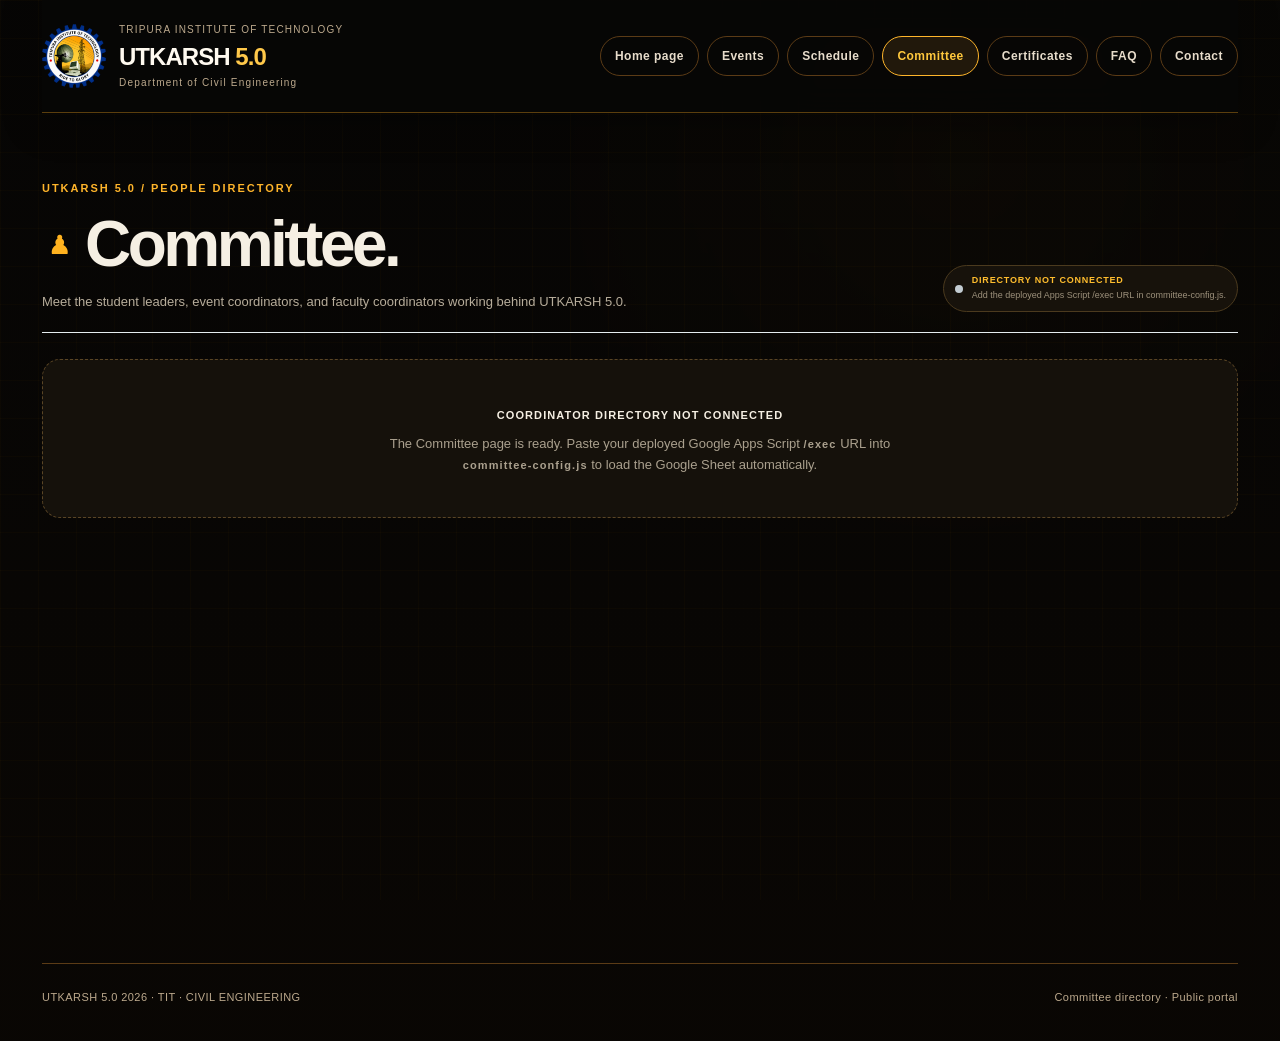
==== commit 50a49fa1: "Add files via upload" ====
--- a/committee.html
+++ b/committee.html
@@ -16,7 +16,7 @@
       </a>
       <button class="menu-toggle" aria-expanded="false" aria-controls="main-nav">Menu ☰</button>
       <nav id="main-nav" class="nav" aria-label="Main navigation">
-        <a href="index.html#home">Home page</a><a href="index.html#events">Events</a><a href="index.html#schedule">Schedule</a><a href="committee.html" aria-current="page">Committee</a><a href="index.html#faq">FAQ</a><a href="index.html#contact">Contact</a>
+        <a href="index.html#home">Home page</a><a href="index.html#events">Events</a><a href="index.html#schedule">Schedule</a><a href="committee.html" aria-current="page">Committee</a><a href="certificates.html">Certificates</a><a href="index.html#faq">FAQ</a><a href="index.html#contact">Contact</a>
       </nav>
     </header>
     <main>
--- a/styles.css
+++ b/styles.css
@@ -939,7 +939,6 @@
 
 /* Notice is deliberately easy to customize from notice-config.js */
 .notice{position:relative}
-.notice:after{content:'EDIT IN notice-config.js';position:absolute;right:20px;bottom:12px;font:700 8px/1 ui-monospace,SFMono-Regular,Menlo,monospace;letter-spacing:.12em;color:rgba(255,185,55,.35)}
 
 @media(max-width:1050px){
   .architectural-hero{min-height:760px!important}
@@ -1085,3 +1084,60 @@
   .event-actions .rule-btn,
   .event-actions .primary{flex:1 1 145px;text-align:center}
 }
+
+/* V9 live construction countdown */
+.countdown-section{
+  margin:28px 0 0;
+  padding:28px 30px 24px;
+  display:grid;
+  grid-template-columns:minmax(280px,1fr) minmax(420px,1.35fr);
+  gap:28px;
+  align-items:center;
+  background:linear-gradient(145deg,#15100a,#0b0907);
+  border:1px solid #6f4a0d;
+  border-radius:22px;
+  position:relative;
+  overflow:hidden;
+}
+.countdown-section:before{
+  content:"";
+  position:absolute;
+  left:0;top:0;bottom:0;width:5px;
+  background:#ffb82e;
+}
+.countdown-copy .eyebrow{color:#ffb82e}
+.countdown-copy h2{margin:7px 0 8px;font-size:clamp(24px,3vw,38px);line-height:1;letter-spacing:-.045em;color:#fff8ec}
+.countdown-copy p{margin:0;color:#b9a98f;font-size:14px;line-height:1.6;max-width:520px}
+.countdown-grid{display:grid;grid-template-columns:repeat(4,1fr);gap:10px}
+.countdown-unit{min-width:0;text-align:center;padding:17px 10px 14px;background:#0b0907;border:1px solid #5e410d;border-radius:15px}
+.countdown-unit strong{display:block;color:#ffb82e;font-size:clamp(30px,4vw,52px);line-height:.95;letter-spacing:-.06em;font-variant-numeric:tabular-nums}
+.countdown-unit span{display:block;margin-top:9px;color:#9e8c70;font-size:9px;font-weight:800;letter-spacing:.18em}
+.countdown-status{grid-column:2;text-align:right;margin-top:-12px;color:#8f7e63;font-size:9px;letter-spacing:.13em;font-weight:700}
+@media(max-width:900px){
+  .countdown-section{grid-template-columns:1fr}
+  .countdown-status{grid-column:auto;text-align:left;margin-top:-10px}
+}
+@media(max-width:600px){
+  .countdown-section{padding:24px 18px 20px}
+  .countdown-grid{grid-template-columns:repeat(2,1fr)}
+  .countdown-unit strong{font-size:38px}
+  .countdown-status{font-size:8px}
+}
+
+/* =========================================================
+   V10 DIGITAL CERTIFICATION PORTAL
+   Functional front-end architecture; production approval,
+   authentication and cryptographic signing require a backend.
+   ========================================================= */
+.certificate-page-body{background:radial-gradient(circle at 85% 8%,#173b43 0,transparent 31%),var(--bg)}
+.cert-hero{display:grid;grid-template-columns:1.25fr .75fr;gap:30px;align-items:stretch;padding:76px 0 34px}
+.cert-hero h1{font-size:clamp(54px,7vw,90px);line-height:.92;letter-spacing:-.07em;margin:16px 0}.cert-lead{color:var(--muted);font-size:16px;max-width:690px}.cert-actions{display:flex;flex-wrap:wrap;gap:10px;margin-top:28px}
+.cert-status-card{border:1px solid var(--line);border-radius:24px;padding:26px;background:linear-gradient(145deg,#102c38,#0b1928);box-shadow:0 20px 60px #0004}.cert-status-head{display:flex;justify-content:space-between;gap:15px;color:var(--muted);font-size:10px;letter-spacing:.14em}.cert-status-head b{color:var(--cyan)}.cert-clock{font-size:clamp(36px,5vw,62px);font-weight:900;letter-spacing:-.06em;margin:24px 0 7px;color:var(--text);font-variant-numeric:tabular-nums}.cert-status-card p{color:var(--muted);font-size:13px}.cert-mini-grid{display:grid;grid-template-columns:repeat(3,1fr);gap:8px;margin-top:25px}.cert-mini-grid div{border:1px solid var(--line);border-radius:14px;padding:12px;text-align:center;background:#091522}.cert-mini-grid strong{display:block;font-size:24px}.cert-mini-grid span{display:block;color:var(--muted);font-size:8px;letter-spacing:.14em;margin-top:4px}
+.cert-architecture{border-top:1px solid var(--line);border-bottom:1px solid var(--line);padding:30px 0;display:grid;grid-template-columns:270px 1fr;gap:25px;align-items:center}.cert-architecture h2{font-size:27px;margin:8px 0 0}.cert-flow{display:grid;grid-template-columns:1fr auto 1fr auto 1fr auto 1fr;gap:10px;align-items:stretch}.cert-flow article{padding:18px;border:1px solid var(--line);border-radius:16px;background:#0b1929}.cert-flow article span{font-size:10px;color:var(--cyan);letter-spacing:.14em}.cert-flow article strong{display:block;margin:8px 0;font-size:13px}.cert-flow article p{margin:0;color:var(--muted);font-size:11px;line-height:1.5}.cert-flow i{align-self:center;color:var(--blue);font-style:normal;font-size:20px}
+.cert-section-head{display:flex;justify-content:space-between;gap:30px;align-items:end}.cert-search-wrap{min-width:360px}.cert-search-wrap label,.verify-box label{display:block;font-size:9px;color:var(--muted);letter-spacing:.16em;font-weight:800;margin-bottom:7px}.cert-search{display:flex;align-items:center;gap:8px;border:1px solid var(--line);background:#091522;border-radius:14px;padding:0 12px}.cert-search span{font-size:23px;color:var(--cyan)}.cert-search input{flex:1;border:0;outline:0;background:transparent;color:var(--text);padding:14px 0;font:inherit}.cert-search button{border:0;background:none;color:var(--muted);font-size:22px;cursor:pointer}.cert-filters{display:flex;gap:8px;flex-wrap:wrap;margin:24px 0 15px}.cert-filter{border:1px solid var(--line);background:#0b1929;color:var(--muted);border-radius:999px;padding:9px 13px;font-size:9px;font-weight:800;letter-spacing:.1em;cursor:pointer}.cert-filter.active{border-color:var(--cyan);color:var(--cyan);background:#10303a}.cert-list{display:grid;gap:12px}.cert-record-card{display:grid;grid-template-columns:1fr auto;gap:22px;align-items:center;padding:22px;border:1px solid var(--line);border-radius:19px;background:linear-gradient(145deg,#10253a,#0b1828)}.cert-record-tags{display:flex;flex-wrap:wrap;gap:7px}.cert-record-tags span{border:1px solid #29415c;padding:5px 8px;border-radius:6px;color:var(--muted);font-size:8px;letter-spacing:.07em}.cert-record-tags .cert-id{color:var(--cyan);border-color:#2b665f}.cert-record-tags .status-issued,.cert-record-tags .status-approved{color:#8de0cb;border-color:#28665b}.cert-record-tags .status-pending{color:var(--orange);border-color:#6d542c}.cert-record-main h3{font-size:23px;margin:10px 0 2px}.cert-record-main p{margin:0;color:var(--muted);font-size:13px}.cert-record-main small{display:block;color:#7890a9;margin-top:8px}.cert-record-actions{display:flex;flex-wrap:wrap;justify-content:flex-end;gap:7px}.cert-record-actions .button{font-size:9px}
+.cert-empty{padding:30px;border:1px dashed var(--line);border-radius:16px;color:var(--muted);text-align:center}.verify-section{margin-top:80px;padding:30px;border:1px solid var(--line);border-radius:23px;background:linear-gradient(145deg,#0f2634,#091522);display:grid;grid-template-columns:.8fr 1.2fr;gap:30px;align-items:center}.verify-copy h2{font-size:35px;margin:8px 0}.verify-copy p{color:var(--muted);font-size:14px}.verify-box{border:1px solid var(--line);border-radius:18px;padding:20px;background:#08131f}.verify-input-row{display:flex;gap:8px}.verify-input-row input{min-width:0;flex:1;background:#0d1d2d;border:1px solid var(--line);border-radius:12px;color:var(--text);padding:13px;font:inherit;outline:none}.verify-result{display:flex;gap:13px;align-items:flex-start;margin-top:14px;padding:14px;border:1px solid var(--line);border-radius:13px;background:#0b1929}.verify-result.verified{border-color:#2b665f;background:#0b282b}.verify-result.invalid{border-color:#6d3c3c;background:#281517}.verify-icon{width:27px;height:27px;display:grid;place-items:center;border-radius:50%;background:#18364a;color:var(--cyan);font-weight:900}.verify-result.verified .verify-icon{background:#174b42;color:#8de0cb}.verify-result.invalid .verify-icon{background:#572929;color:#ff9c9c}.verify-result strong{font-size:12px;letter-spacing:.06em}.verify-result p{margin:3px 0 0;color:var(--muted);font-size:11px}
+.authority-panel{margin-top:30px;padding:28px;border:1px solid #6d542c;border-radius:23px;background:linear-gradient(145deg,#241b10,#10151c)}.authority-head{display:flex;justify-content:space-between;gap:25px}.authority-head h2{margin:7px 0;font-size:32px}.authority-head p:not(.eyebrow){max-width:760px;color:var(--muted);font-size:13px}.authority-window{display:flex;gap:18px;align-items:center;flex-wrap:wrap;margin:22px 0;padding:15px;border:1px solid #5a451f;border-radius:14px;background:#151109}.authority-window span{font-size:9px;letter-spacing:.14em;color:var(--muted)}.authority-window strong{font-size:12px}.authority-window b{margin-left:auto;color:var(--orange);font-size:10px;letter-spacing:.1em}.authority-list{display:grid;gap:10px}.authority-row{display:grid;grid-template-columns:1fr auto auto;gap:15px;align-items:center;border:1px solid #40321f;background:#11100d;border-radius:14px;padding:15px}.authority-row span{font-size:8px;color:var(--orange);letter-spacing:.08em}.authority-row h3{margin:5px 0 0;font-size:16px}.authority-row p{margin:2px 0 0;color:var(--muted);font-size:11px}.authority-row-status{font-size:9px;font-weight:800;letter-spacing:.1em}.authority-row .button{font-size:8px}.authority-row .button:disabled{opacity:.55;cursor:not-allowed}
+.cert-roadmap{padding:70px 0 10px}.cert-roadmap h2{font-size:34px;margin:8px 0 20px}.roadmap-grid{display:grid;grid-template-columns:repeat(4,1fr);gap:12px}.roadmap-grid article{border:1px solid var(--line);border-radius:17px;padding:19px;background:#0b1929}.roadmap-grid span{color:var(--cyan);font-size:9px;font-weight:800;letter-spacing:.14em}.roadmap-grid h3{margin:8px 0;font-size:18px}.roadmap-grid p{margin:0;color:var(--muted);font-size:11px}
+.certificate-modal{position:fixed;inset:0;z-index:100;display:grid;place-items:center;padding:24px}.certificate-modal[hidden]{display:none}.certificate-modal-backdrop{position:absolute;inset:0;background:#000b;backdrop-filter:blur(7px)}.certificate-dialog{position:relative;z-index:2;width:min(1050px,100%);max-height:92vh;overflow:auto;background:#0b1827;border:1px solid var(--line);border-radius:22px;padding:20px}.certificate-close{position:absolute;right:12px;top:10px;z-index:4;width:36px;height:36px;border:1px solid var(--line);border-radius:50%;background:#091522;color:var(--text);font-size:22px;cursor:pointer}.certificate-paper{position:relative;overflow:hidden;min-height:600px;padding:48px 55px;background:#f4f7f9;color:#11283b;border:7px solid #17384b;box-shadow:inset 0 0 0 1px #7590a5;text-align:center}.certificate-paper-grid{position:absolute;inset:18px;border:1px solid #9aadb9;pointer-events:none}.certificate-topline{display:flex;justify-content:space-between;gap:15px;font-size:9px;letter-spacing:.15em;color:#506a7d;text-align:left}.certificate-mark{margin-top:44px;font-size:17px;line-height:.9;font-weight:900;letter-spacing:.1em}.certificate-mark strong{font-size:33px}.certificate-kicker{font-size:9px;letter-spacing:.24em;color:#60788b;margin-top:28px}.certificate-paper h2{font-family:Georgia,serif;font-size:clamp(29px,5vw,47px);margin:12px 0 10px;color:#102c43}.certificate-presented{font-size:13px;color:#60788b}.certificate-name{display:inline-block;margin:8px auto 13px;padding:0 40px 8px;border-bottom:2px solid #56748a;font-family:Georgia,serif;font-size:clamp(30px,5vw,48px);font-weight:700}.certificate-body{max-width:700px;margin:0 auto;color:#486276;font-size:13px}.certificate-meta-grid{display:grid;grid-template-columns:repeat(3,1fr);gap:10px;margin:30px 0}.certificate-meta-grid div{border:1px solid #b6c3cc;padding:10px}.certificate-meta-grid span{display:block;font-size:7px;letter-spacing:.15em;color:#6a7e8d}.certificate-meta-grid strong{display:block;font-size:10px;margin-top:5px}.certificate-sign-row{display:flex;justify-content:space-between;align-items:end;gap:20px;text-align:left;margin-top:35px}.signature-line{border-top:1px solid #17384b;padding-top:6px;font-size:10px;font-weight:700}.certificate-sign-row small{font-size:8px;color:#657b8b}.certificate-qr{text-align:center}.qr-faux{width:65px;height:65px;border:3px solid #17384b;padding:5px;display:grid;grid-template-columns:repeat(4,1fr);gap:3px}.qr-faux i{background:#17384b}.qr-faux span{display:none}.certificate-qr small{display:block;margin-top:4px;font-size:7px;letter-spacing:.12em}.certificate-footer{display:flex;justify-content:space-between;gap:15px;position:absolute;left:55px;right:55px;bottom:23px;font-size:7px;letter-spacing:.1em;color:#657b8b}.certificate-preview-actions{display:flex;justify-content:center;gap:9px;margin-top:14px}
+@media(max-width:950px){.cert-hero,.verify-section{grid-template-columns:1fr}.cert-architecture{grid-template-columns:1fr}.cert-flow{grid-template-columns:1fr}.cert-flow i{display:none}.roadmap-grid{grid-template-columns:repeat(2,1fr)}.cert-section-head{display:block}.cert-search-wrap{min-width:0;margin-top:20px}.authority-row{grid-template-columns:1fr auto}.authority-row>div:last-child{grid-column:2;grid-row:1 / span 2}.certificate-paper{min-height:620px}}
+@media(max-width:620px){.cert-hero{padding-top:45px}.cert-record-card{grid-template-columns:1fr}.cert-record-actions{justify-content:flex-start}.roadmap-grid{grid-template-columns:1fr}.verify-input-row{display:grid}.authority-head{display:block}.authority-head .button{margin-top:12px}.authority-window b{margin-left:0}.certificate-paper{padding:35px 25px 65px}.certificate-topline{display:block}.certificate-topline b{display:block;margin-top:5px}.certificate-meta-grid{grid-template-columns:1fr}.certificate-sign-row{margin-top:25px}.certificate-footer{left:25px;right:25px}.certificate-preview-actions{flex-wrap:wrap}}
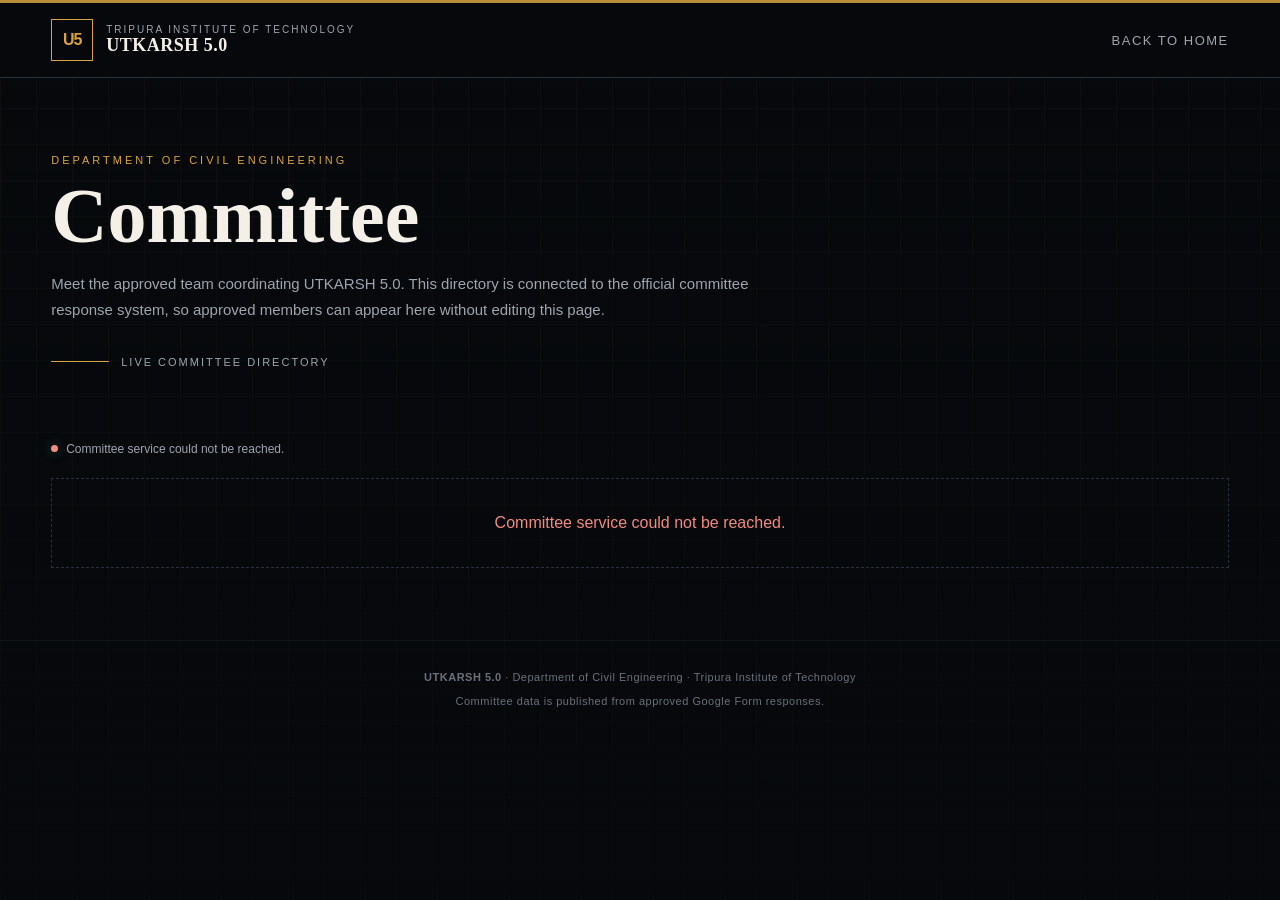
==== commit 9ccb6ab3: "Add files via upload" ====
--- a/committee.html
+++ b/committee.html
@@ -1,49 +1,118 @@
-<!doctype html>
+<!DOCTYPE html>
 <html lang="en">
 <head>
-  <meta charset="utf-8">
-  <meta name="viewport" content="width=device-width, initial-scale=1">
-  <title>Committee | UTKARSH 5.0 2026</title>
-  <meta name="description" content="UTKARSH 5.0 Civil Engineering committee directory at Tripura Institute of Technology.">
-  <link rel="stylesheet" href="styles.css">
+<meta charset="UTF-8">
+<meta name="viewport" content="width=device-width, initial-scale=1.0">
+<title>UTKARSH 5.0 — Committee</title>
+<meta name="description" content="UTKARSH 5.0 Committee — Department of Civil Engineering, Tripura Institute of Technology.">
+<style>
+:root{--bg:#07090c;--panel:#0d1117;--panel2:#11161d;--line:#29313b;--gold:#d9a441;--gold2:#f1c76a;--text:#f4f0e8;--muted:#9da5af;--ok:#6ee7a1;--danger:#f28b82}
+*{box-sizing:border-box}html{scroll-behavior:smooth}
+body{margin:0;background:var(--bg);color:var(--text);font-family:Inter,Segoe UI,Arial,sans-serif;background-image:linear-gradient(rgba(217,164,65,.045) 1px,transparent 1px),linear-gradient(90deg,rgba(217,164,65,.045) 1px,transparent 1px);background-size:36px 36px}
+body:before{content:"";position:fixed;inset:0;pointer-events:none;background:linear-gradient(180deg,rgba(7,9,12,.15),rgba(7,9,12,.88))}
+a{color:inherit}.container{width:min(1180px,92%);margin:auto;position:relative}.topline{height:3px;background:var(--gold)}
+header{border-bottom:1px solid var(--line);background:rgba(7,9,12,.92);position:sticky;top:0;z-index:10;backdrop-filter:blur(12px)}
+.nav{min-height:74px;display:flex;align-items:center;justify-content:space-between;gap:20px}.brand{display:flex;align-items:center;gap:13px;text-decoration:none}
+.brand-mark{width:42px;height:42px;border:1px solid var(--gold);display:grid;place-items:center;font-weight:800;color:var(--gold);letter-spacing:-1px}
+.brand small{display:block;color:var(--muted);font-size:10px;letter-spacing:2px;text-transform:uppercase}.brand strong{display:block;font-family:Georgia,serif;font-size:18px;letter-spacing:.5px}
+.navlink{color:var(--muted);text-decoration:none;font-size:13px;text-transform:uppercase;letter-spacing:1.5px}.navlink:hover{color:var(--gold2)}
+.hero{padding:76px 0 42px}.kicker{color:var(--gold);font-size:11px;letter-spacing:3px;text-transform:uppercase}
+h1{font-family:Georgia,serif;font-size:clamp(42px,7vw,78px);line-height:.95;margin:13px 0 18px;max-width:850px}.hero p{max-width:700px;color:var(--muted);line-height:1.75;margin:0;font-size:15px}
+.rule{display:flex;align-items:center;gap:12px;margin-top:32px;color:var(--muted);font-size:11px;letter-spacing:2px;text-transform:uppercase}.rule:before{content:"";width:58px;height:1px;background:var(--gold)}
+.controls{display:flex;gap:10px;flex-wrap:wrap;margin:8px 0 24px}.filter{border:1px solid var(--line);background:var(--panel);color:var(--muted);padding:11px 15px;border-radius:2px;cursor:pointer;font-size:11px;letter-spacing:1.3px;text-transform:uppercase}
+.filter.active,.filter:hover{border-color:var(--gold);color:var(--gold2)}
+.status{display:flex;align-items:center;gap:8px;color:var(--muted);font-size:12px;margin-bottom:22px}.dot{width:7px;height:7px;border-radius:50%;background:var(--ok);box-shadow:0 0 12px rgba(110,231,161,.35)}
+.grid{display:grid;grid-template-columns:repeat(3,minmax(0,1fr));gap:18px;padding-bottom:72px}.card{background:linear-gradient(145deg,var(--panel2),var(--panel));border:1px solid var(--line);min-width:0;position:relative;overflow:hidden;transition:transform .2s,border-color .2s}
+.card:hover{transform:translateY(-3px);border-color:#59616c}.card:after{content:"";position:absolute;left:0;top:0;width:55px;height:1px;background:var(--gold)}
+.photo{aspect-ratio:1/1;background:#080b0f;border-bottom:1px solid var(--line);display:grid;place-items:center;overflow:hidden}.photo img{width:100%;height:100%;object-fit:cover;display:block}
+.initials{width:92px;height:92px;border:1px solid #555;display:grid;place-items:center;color:var(--gold2);font:700 30px Georgia,serif}
+.body{padding:20px}.role{font-size:10px;color:var(--gold);letter-spacing:2px;text-transform:uppercase;margin-bottom:8px}.name{font:700 25px Georgia,serif;line-height:1.12;margin-bottom:12px}
+.meta{display:grid;gap:8px;color:var(--muted);font-size:12px;line-height:1.45}.meta span b{color:#d8dde2;font-weight:500}.badge{display:inline-block;margin-top:16px;padding:6px 8px;border:1px solid #37404a;color:#c5cbd1;font-size:9px;letter-spacing:1.4px;text-transform:uppercase}
+.empty,.error{border:1px dashed var(--line);padding:35px;text-align:center;color:var(--muted);grid-column:1/-1}.error{color:var(--danger)}
+footer{border-top:1px solid var(--line);padding:30px 0 42px;color:#69717b;font-size:11px;text-align:center;letter-spacing:.5px}
+@media(max-width:850px){.grid{grid-template-columns:repeat(2,minmax(0,1fr))}}
+@media(max-width:560px){.nav{min-height:64px}.navlink{display:none}.hero{padding:54px 0 32px}h1{font-size:48px}.grid{grid-template-columns:1fr}.photo{aspect-ratio:4/3}}
+</style>
 </head>
 <body>
-  <div class="site-shell">
-    <header class="topbar">
-      <a class="brand" href="index.html#home" aria-label="Utkarsh home">
-        <img src="assets/tit-logo.png" alt="Tripura Institute of Technology logo">
-        <span><small>TRIPURA INSTITUTE OF TECHNOLOGY</small><strong>UTKARSH <b>5.0</b></strong><em>Department of Civil Engineering</em></span>
-      </a>
-      <button class="menu-toggle" aria-expanded="false" aria-controls="main-nav">Menu ☰</button>
-      <nav id="main-nav" class="nav" aria-label="Main navigation">
-        <a href="index.html#home">Home page</a><a href="index.html#events">Events</a><a href="index.html#schedule">Schedule</a><a href="committee.html" aria-current="page">Committee</a><a href="certificates.html">Certificates</a><a href="index.html#faq">FAQ</a><a href="index.html#contact">Contact</a>
-      </nav>
-    </header>
-    <main>
-      <section class="committee-page committee-standalone-page">
-  <div class="committee-wrap">
-    <div class="committee-intro-row">
-      <div>
-        <p class="eyebrow">UTKARSH 5.0 / PEOPLE DIRECTORY</p>
-        <h1 class="committee-main-title"><span class="committee-title-icon" aria-hidden="true">♟</span> Committee.</h1>
-        <p class="committee-subtitle">Meet the student leaders, event coordinators, and faculty coordinators working behind UTKARSH 5.0.</p>
-      </div>
-      <div class="committee-live" aria-live="polite">
-        <span class="directory-status-dot" id="committeeStatusDot"></span>
-        <div><strong id="committeeStatus">DIRECTORY READY</strong><small id="committeeUpdated">Waiting for coordinator data.</small></div>
-      </div>
-    </div>
+<div class="topline"></div>
+<header><div class="container nav">
+<a class="brand" href="index.html" aria-label="UTKARSH 5.0 home"><div class="brand-mark">U5</div><div><small>Tripura Institute of Technology</small><strong>UTKARSH 5.0</strong></div></a>
+<a class="navlink" href="index.html">Back to Home</a>
+</div></header>
 
-    <div id="committeeDirectory" class="committee-directory committee-reference-directory" aria-live="polite">
-      <div class="committee-loading"><span></span><strong>LOADING COORDINATORS</strong><p>The public directory will appear here after the Google Sheet connection is configured.</p></div>
-    </div>
+<main class="container">
+<section class="hero">
+<div class="kicker">Department of Civil Engineering</div>
+<h1>Committee</h1>
+<p>Meet the approved team coordinating UTKARSH 5.0. This directory is connected to the official committee response system, so approved members can appear here without editing this page.</p>
+<div class="rule">Live committee directory</div>
+</section>
 
-  </div>
-</section>
-    </main>
-    <footer><span>UTKARSH 5.0 2026 · TIT · CIVIL ENGINEERING</span><span>Committee directory · Public portal</span></footer>
-  </div>
-  <script src="committee-config.js"></script>
-  <script src="script.js"></script>
+<section aria-label="Committee filters"><div class="controls" id="filters"></div><div class="status" id="status"><span class="dot"></span><span>Loading committee...</span></div></section>
+<section class="grid" id="committeeGrid" aria-live="polite"><div class="empty">Loading approved committee members…</div></section>
+</main>
+
+<footer><div class="container"><strong>UTKARSH 5.0</strong> · Department of Civil Engineering · Tripura Institute of Technology<br><br>Committee data is published from approved Google Form responses.</div></footer>
+
+<script>
+(function(){
+"use strict";
+const API_URL="https://script.google.com/macros/s/AKfycbxL2Ak39XPaKMxuF-3OcENUk4isEI7hXPvrevhy6VOOjv686Xb85dxvuYur5hedwJvE/exec";
+const grid=document.getElementById("committeeGrid"),filters=document.getElementById("filters"),status=document.getElementById("status");
+let members=[],active="ALL";
+
+function esc(v){return String(v==null?"":v).replace(/[&<>"']/g,c=>({"&":"&amp;","<":"&lt;",">":"&gt;",'"':"&quot;","'":"&#039;"}[c]));}
+function initials(name){const p=String(name||"U").trim().split(/\s+/).filter(Boolean);return(p.slice(0,2).map(x=>x[0]).join("")||"U").toUpperCase();}
+function renderFilters(){
+ const roles=[...new Set(members.map(m=>String(m.role||"").trim()).filter(Boolean))];
+ const events=[...new Set(members.map(m=>String(m.event||"").trim()).filter(Boolean))];
+ const items=["ALL",...roles,...events];
+ filters.innerHTML=items.map(item=>'<button type="button" class="filter '+(active===item?"active":"")+'" data-filter="'+esc(item)+'">'+esc(item==="ALL"?"All Members":item)+'</button>').join("");
+ filters.querySelectorAll(".filter").forEach(btn=>btn.addEventListener("click",()=>{active=btn.dataset.filter;renderFilters();renderCards();}));
+}
+function visible(){return active==="ALL"?members:members.filter(m=>String(m.role||"").trim()===active||String(m.event||"").trim()===active);}
+function renderCards(){
+ const list=visible();
+ if(!list.length){grid.innerHTML='<div class="empty">No approved committee members match this filter.</div>';return;}
+ grid.innerHTML=list.map(m=>{
+   const photo=String(m.photo||"").trim();
+   const image=photo
+    ? '<img src="'+esc(photo)+'" alt="'+esc(m.name||"Committee member")+'" loading="lazy" referrerpolicy="no-referrer">'
+    : '<div class="initials">'+esc(initials(m.name))+'</div>';
+   const event=m.event?'<span><b>Event:</b> '+esc(m.event)+'</span>':"";
+   const dept=m.department?'<span><b>Department:</b> '+esc(m.department)+'</span>':"";
+   const year=m.year?'<span><b>Year:</b> '+esc(m.year)+'</span>':"";
+   return '<article class="card"><div class="photo">'+image+'</div><div class="body"><div class="role">'+esc(m.role||"Committee Member")+'</div><div class="name">'+esc(m.name)+'</div><div class="meta">'+event+dept+year+'</div>'+(m.event?'<div class="badge">'+esc(m.event)+'</div>':"")+'</div></article>';
+ }).join("");
+ grid.querySelectorAll("img").forEach(img=>img.addEventListener("error",()=>{const box=img.parentElement;box.innerHTML='<div class="initials">'+esc(initials(img.alt))+'</div>';},{once:true}));
+}
+function setStatus(text,ok){status.innerHTML='<span class="dot" style="background:'+(ok?"var(--ok)":"var(--danger)")+'"></span><span>'+esc(text)+'</span>';}
+
+function loadWithJsonp(){
+ const callback="__utkarshCommittee_"+Date.now();
+ const script=document.createElement("script");
+ let finished=false;
+ const timer=setTimeout(()=>finish(null,"Committee data timed out."),15000);
+ function cleanup(){clearTimeout(timer);delete window[callback];script.remove();}
+ function finish(payload,error){
+   if(finished)return;finished=true;cleanup();
+   if(error||!payload||payload.ok===false){
+     setStatus(error||"Committee service returned an error.",false);
+     grid.innerHTML='<div class="error">'+esc(error||(payload&&payload.error)||"Unable to load committee data.")+'</div>';
+     return;
+   }
+   members=Array.isArray(payload.members)?payload.members:(Array.isArray(payload.data)?payload.data:[]);
+   setStatus(members.length+" approved member"+(members.length===1?"":"s")+" loaded",true);
+   renderFilters();renderCards();
+ }
+ window[callback]=payload=>finish(payload,null);
+ script.onerror=()=>finish(null,"Committee service could not be reached.");
+ script.src=API_URL+"?api=committee&callback="+encodeURIComponent(callback);
+ document.body.appendChild(script);
+}
+loadWithJsonp();
+})();
+</script>
 </body>
 </html>
